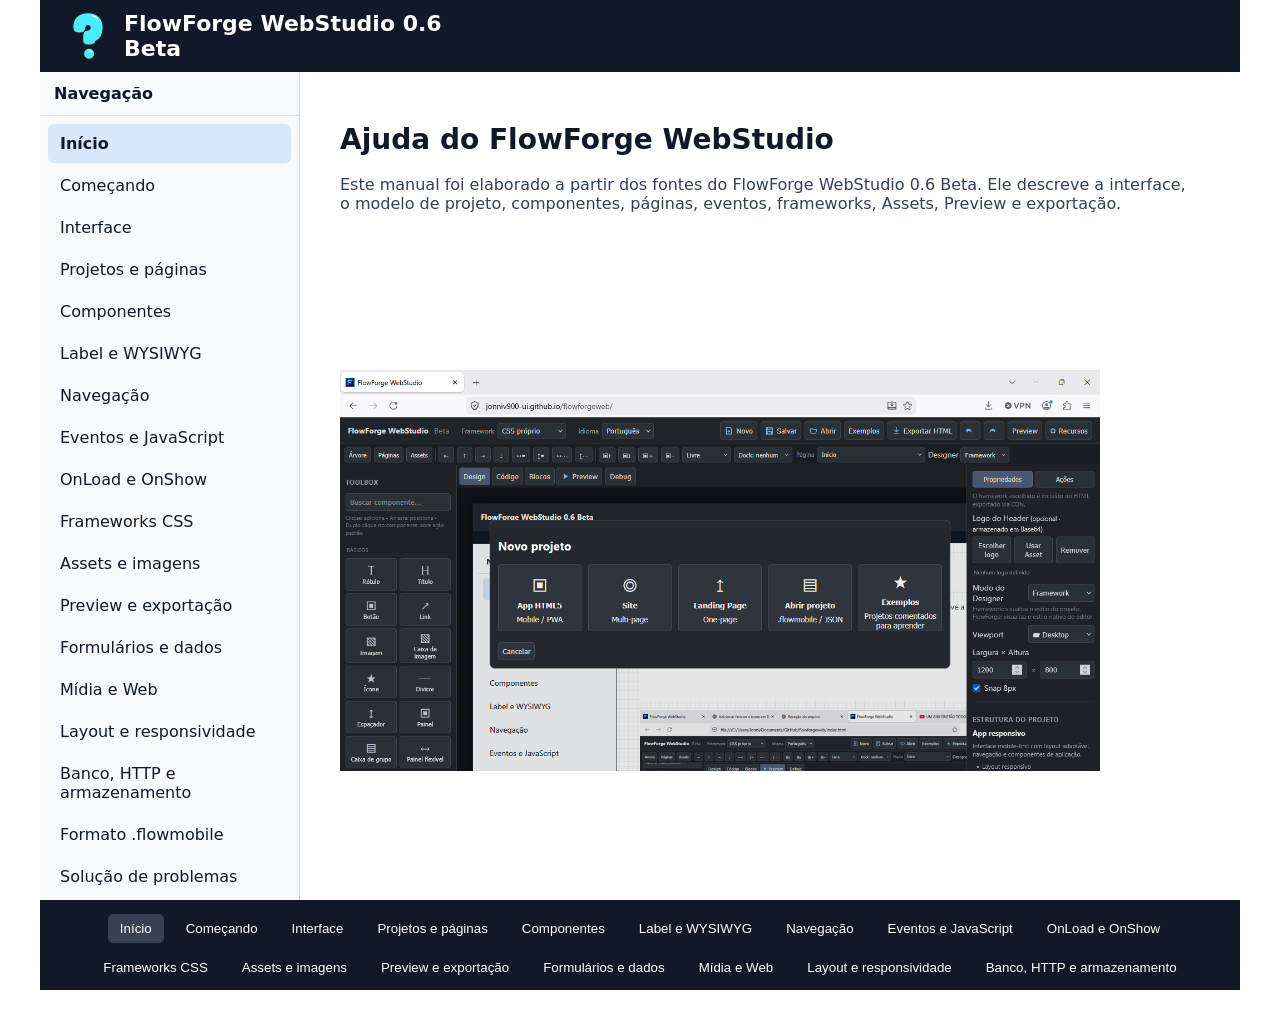
==== ajuda.html @ 66d1cb2a "Create ajuda.html" ====
<!doctype html>
<html lang="pt-BR">
<head>
  <meta charset="utf-8">
  <meta name="viewport" content="width=device-width, initial-scale=1">
  <title>Ajuda do FlowForge WebStudio 0.6 Beta</title>
  <meta name="application-name" content="Ajuda do FlowForge WebStudio 0.6 Beta">
  <meta name="apple-mobile-web-app-title" content="Ajuda do FlowForge WebStudio 0.6 Beta">
  <meta name="apple-mobile-web-app-capable" content="yes">
  <meta name="mobile-web-app-capable" content="yes">
  <meta name="apple-mobile-web-app-status-bar-style" content="default">
  <meta name="theme-color" content="#20242a">
  <link rel="icon" type="image/svg+xml" href="[data-uri]">
  <link rel="apple-touch-icon" href="📘">
  <link rel="icon" sizes="192x192" href="📘">
  
  <style>
    .ff-page.hidden{display:none!important}.ff-kind-listbox select{padding:6px}.ff-page-nav{width:100%;height:100%;padding:8px;border:1px solid #cfd5db;border-radius:6px;background:#fff}.ff-kind-combobox select{width:100%;height:100%}
    * { box-sizing: border-box; }
    html, body { margin: 0; min-height: 100%; font-family: system-ui, -apple-system, "Segoe UI", sans-serif; }
    .ff-page { position: relative; min-height: 100vh; width: 100%; max-width: 1200px; margin: 0 auto; overflow: visible; background: #fff; }
    .ff-page-surface { position: relative; top: 0; left: 0; min-height: 100vh; width: 100%; overflow: visible; }
    .ff-real-header{height:100%;display:flex;align-items:center;padding:0 24px;background:#111827;color:#fff;font-size:22px;font-weight:700}.ff-header-brand{display:flex;align-items:center;gap:12px;min-width:0}.ff-header-logo{display:block;max-height:48px;max-width:180px;width:auto;height:auto;object-fit:contain}.ff-real-header .ff-header-logo{flex:0 0 auto} .ff-real-navbar{display:flex !important;align-items:stretch !important;justify-content:center !important;gap:4px !important;width:100% !important;height:100% !important;background:#1f2937 !important;color:#fff !important;padding:6px 16px !important;overflow:auto !important}.ff-real-navbar button{display:inline-flex !important;align-items:center !important;justify-content:center !important;box-sizing:border-box !important;border:0 !important;background:transparent !important;color:#fff !important;padding:8px 16px !important;border-radius:6px !important;cursor:pointer !important;white-space:nowrap !important;font:inherit !important}.ff-real-navbar button:hover,.ff-real-navbar button.active{background:#374151 !important;color:#fff !important}.ff-real-tabs{width:100% !important;height:100% !important;background:transparent !important;color:inherit !important}.ff-tab-buttons{display:flex !important;align-items:stretch !important;gap:0 !important;width:100% !important;height:100% !important;border-bottom:1px solid #ddd !important;background:transparent !important}.ff-tab-buttons button{display:inline-flex !important;align-items:center !important;justify-content:center !important;box-sizing:border-box !important;border:0 !important;border-bottom:2px solid transparent !important;background:transparent !important;color:inherit !important;padding:8px 16px !important;cursor:pointer !important;font:inherit !important;white-space:nowrap !important}.ff-tab-buttons button.active{border-bottom-color:currentColor !important;font-weight:700 !important} .ff-real-footer{display:flex;align-items:center;justify-content:center;gap:10px;flex-wrap:wrap;width:100%;height:100%;background:#111827;color:#fff;padding:14px 20px} .ff-real-footer button{border:0;background:transparent;color:#fff;padding:7px 12px;border-radius:5px;cursor:pointer}.ff-real-footer button:hover,.ff-real-footer button.active{background:#374151}
    .ff-app-titlebar { width:100%; height: 52px; padding: 0 16px; display: flex; align-items: center; justify-content: space-between; background: #212529; color: #fff; font-weight: 600; position: relative; z-index: 10000; }
    .ff-component { position: absolute; min-width: 24px; min-height: 20px; } .ff-child-host{position:absolute;inset:0;overflow:visible;pointer-events:none}.ff-child-host>.ff-component{pointer-events:auto}
    .ff-component button, .ff-component input, .ff-component textarea, .ff-component select { max-width: 100%; }
    .ff-kind-button > button, .ff-kind-input > input, .ff-kind-textarea > textarea, .ff-kind-select > select, .ff-kind-date > input, .ff-kind-time > input, .ff-kind-range > input { width:100%; height:100%; }
    .ff-kind-checkbox > label, .ff-kind-radio > label { display: flex; align-items: center; gap: 8px; width: 100%; height: 100%; margin: 0; white-space: nowrap; }
    .ff-kind-checkbox input[type="checkbox"], .ff-kind-radio input[type="radio"] { width: 16px; height: 16px; min-width: 16px; margin: 0; flex: 0 0 16px; }
    .ff-kind-switch > .sw { display: flex; align-items: center; gap: 8px; width: 100%; height: 100%; margin: 0; white-space: nowrap; }
    .ff-kind-card, .ff-kind-container, .ff-kind-section, .ff-kind-form, .ff-kind-row, .ff-kind-columns { border: 1px solid #ddd; border-radius: 10px; padding: 12px; }
    .ph { width: 100%; height: 100%; display: grid; place-items: center; background: #eee; }
    .ff-nav { display: flex; justify-content: space-around; align-items: center; height: 100%; }
    .ff-progress { height: 12px; background: #ddd; border-radius: 8px; overflow: hidden; }
    .ff-progress i { display: block; width: 65%; height: 100%; background: #777; }
    .ff-component table { border-collapse: collapse; width: 100%; }
    .ff-component td, .ff-component th { border: 1px solid #bbb; padding: 4px; }
    .ff-badge { padding: 3px 8px; border-radius: 10px; background: #555; color: #fff; }
    .ff-fab { border-radius: 50%; width: 100%; height: 100%; }
    .ff-modal { border: 1px solid #bbb; border-radius: 8px; padding: 10px; background: #fff; }
    .ff-title-bootstrap { background:#212529; color:#fff; padding:0 16px; box-shadow:0 2px 5px #0002; }
    .ff-title-bulma { background:#00d1b2; color:#fff; padding:0 1rem; }
    .ff-title-pico { background:#0172ad; color:#fff; padding:0 1rem; border-bottom:1px solid #015f91; }
    .ff-title-none { background:#20242a; color:#fff; padding:0 16px; }
    .ff-titlebrand { display:flex; align-items:center; gap:8px; } .ff-titlemenu{font-size:8px;letter-spacing:3px;opacity:.7}
    .ff-battery{height:100%;display:flex;align-items:center;gap:10px}.ff-battery>span{width:68%;height:24px;border:2px solid currentColor;border-radius:5px;padding:3px;position:relative}.ff-battery>span:after{content:'';position:absolute;right:-6px;top:6px;width:4px;height:8px;background:currentColor;border-radius:0 2px 2px 0}.ff-battery i{display:block;height:100%;background:#22c55e;border-radius:2px}.ff-thermo{height:100%;display:flex;flex-direction:column;align-items:center;justify-content:center;gap:6px}.ff-thermo>span{width:18px;height:105px;border:3px solid currentColor;border-radius:12px;position:relative;padding:3px;display:flex;align-items:flex-end}.ff-thermo>span:after{content:'';position:absolute;width:30px;height:30px;border-radius:50%;background:#ef4444;bottom:-18px;left:-9px}.ff-thermo i{width:100%;height:62%;background:#ef4444;border-radius:8px}.ff-led{height:100%;display:flex;align-items:center;gap:8px}.ff-led i{width:14px;height:14px;border-radius:50%;background:#22c55e;box-shadow:0 0 10px #22c55e}.ff-sevenseg{height:100%;display:grid;place-items:center;background:#171717;color:#ff3b30;font:700 34px monospace;letter-spacing:5px;border-radius:8px}.ff-dotmatrix{height:100%;display:grid;place-items:center;background:#111;color:#39ff88;font:700 24px monospace;letter-spacing:6px;border-radius:6px;text-shadow:0 0 8px currentColor}.ff-spark{height:100%;padding:8px;display:flex;flex-direction:column}.ff-spark svg{width:100%;height:100%}.ff-spark polyline{fill:none;stroke:currentColor;stroke-width:2}.ff-valuecard,.ff-statuscard,.ff-glasspanel{height:100%;padding:14px;border-radius:14px}.ff-valuecard{display:flex;flex-direction:column;box-shadow:0 4px 18px #0002}.ff-valuecard strong{font-size:28px}.ff-valuecard span{color:#16a34a}.ff-statuscard{display:flex;align-items:center;gap:12px;box-shadow:0 4px 18px #0002}.ff-statuscard>i{width:14px;height:14px;border-radius:50%;background:#22c55e}.ff-statuscard small,.ff-glasspanel small{display:block;opacity:.65}.ff-glasspanel{background:linear-gradient(135deg,#ffffff80,#ffffff25);backdrop-filter:blur(10px);border:1px solid #ffffff70;box-shadow:0 8px 30px #0002}.ff-gradientbutton,.ff-iconbutton{width:100%;height:100%;border:0;color:#fff;background:linear-gradient(135deg,#6366f1,#8b5cf6);border-radius:10px}.ff-iconbutton{border-radius:50%;font-size:20px}.ff-mobilelist{height:100%;overflow:hidden;border:1px solid #ddd;border-radius:12px}.ff-mobilelist>div{padding:10px 12px;border-bottom:1px solid #eee;position:relative}.ff-mobilelist small{display:block;opacity:.6}.ff-mobilelist span{position:absolute;right:12px;top:18px;font-size:22px}

    .ff-real-navbar,.ff-real-toolbar{position:relative;display:flex;align-items:center;justify-content:space-between;gap:8px;padding:6px 10px;height:100%;box-sizing:border-box}.ff-real-navbar button,.ff-real-toolbar button,.ff-real-bottomnav button,.ff-real-pagination button,.ff-real-list button,.ff-real-stepper button,.ff-real-carousel>button,.ff-real-rating button,.ff-real-led,.ff-real-iconbutton,.ff-real-gradient{cursor:pointer}.ff-real-menu{position:absolute;right:4px;top:100%;z-index:20;display:grid;background:#fff;border:1px solid #ddd;box-shadow:0 8px 24px #0002}.ff-real-menu button{padding:8px 14px;border:0;background:#fff;text-align:left}.ff-real-bottomnav{display:flex;justify-content:space-around;align-items:center;height:100%;padding:4px}.ff-real-bottomnav button{border:0;background:transparent;display:grid;gap:2px;place-items:center}.ff-real-bottomnav small{font-size:10px}.ff-tab-buttons{display:flex;border-bottom:1px solid #ddd}.ff-tab-buttons button{border:0;background:transparent;padding:8px 12px}.ff-tab-buttons button.active{border-bottom:2px solid currentColor;font-weight:700}.ff-tab-panel{padding:10px}.ff-real-drawer{height:100%;overflow:auto}.ff-real-drawer>button{width:100%;padding:10px;border:0;text-align:left}.ff-drawer-body{display:grid;gap:4px;padding:8px}.ff-drawer-body button{padding:8px;text-align:left}.ff-real-drawer-collapsible:not(.open) .ff-drawer-body{display:none}.ff-real-sidebar{height:100%;width:100%;box-sizing:border-box;display:flex;flex-direction:column;overflow:auto;background:var(--ff-nav-bg,#f8fafc);color:var(--ff-nav-color,#111827);border-right:1px solid rgba(100,116,139,.25)}.ff-sidebar-title{flex:0 0 auto;padding:12px 14px;font-weight:700;border-bottom:1px solid rgba(100,116,139,.2)}.ff-sidebar-nav{display:grid;gap:3px;padding:8px}.ff-sidebar-nav button{display:block;width:100%;box-sizing:border-box;padding:10px 12px;border:0;border-radius:6px;background:transparent;color:inherit;text-align:left;cursor:pointer;font:inherit}.ff-sidebar-nav button:hover{background:rgba(100,116,139,.12)}.ff-sidebar-nav button.active{background:rgba(59,130,246,.16);font-weight:700}.ff-real-bottomsheet{height:100%;overflow:auto}.ff-real-bottomsheet>button{width:100%;padding:10px;border:0}.ff-sheet-body{padding:10px}.ff-real-pagination{display:flex;gap:4px;justify-content:center;align-items:center}.ff-real-pagination button{border:1px solid #ddd;background:#fff;padding:6px 10px}.ff-real-pagination button.active{font-weight:700;background:#eee}.ff-real-list{display:grid;gap:1px}.ff-real-list button{position:relative;text-align:left;border:0;border-bottom:1px solid #eee;background:#fff;padding:10px 28px 10px 10px}.ff-real-list button small{display:block;opacity:.6}.ff-real-list button span{position:absolute;right:10px;top:12px}.ff-real-list button.selected{background:#eef6ff}.ff-real-table-wrap{overflow:auto}.ff-real-table{border-collapse:collapse;width:100%}.ff-real-table th,.ff-real-table td{border:1px solid #bbb;padding:6px;text-align:left}.ff-real-calendar{display:grid;gap:8px;padding:10px}.ff-real-calendar input{width:100%;box-sizing:border-box}.ff-real-tree details{margin-left:10px;padding:4px}.ff-real-card{height:100%;box-sizing:border-box;padding:14px;display:grid;gap:8px;border:1px solid #ddd;border-radius:12px}.ff-real-card strong{font-size:28px}.ff-real-rating{display:flex;gap:3px;align-items:center;justify-content:center;height:100%}.ff-real-rating button{border:0;background:transparent;font-size:28px;opacity:.35}.ff-real-rating button.selected{opacity:1}.ff-real-timeline{margin:0;padding:12px 28px}.ff-real-timeline li{margin:8px 0}.ff-real-stepper{display:flex;align-items:center;justify-content:center;gap:12px;height:100%}.ff-real-dialog{border:0;border-radius:12px;padding:20px;box-shadow:0 12px 50px #0004}.ff-real-dialog::backdrop{background:#0006}.ff-real-toast{display:flex;justify-content:space-between;gap:12px;padding:10px 14px;background:#222;color:#fff;border-radius:8px}.ff-real-upload{display:grid;place-items:center;height:100%;cursor:pointer;border:1px dashed #999}.ff-real-upload input{display:none}.ff-real-led{display:flex;align-items:center;gap:8px;border:0;background:transparent}.ff-real-led i{width:14px;height:14px;border-radius:50%;background:#aaa}.ff-real-led.on i{background:#22c55e;box-shadow:0 0 10px #22c55e}.ff-real-sevenseg,.ff-real-dotmatrix{display:grid;place-items:center;height:100%;font-family:monospace;font-size:28px}.ff-real-glass{height:100%;box-sizing:border-box;padding:14px;border-radius:14px;background:#ffffff55;backdrop-filter:blur(10px);border:1px solid #ffffff88}.ff-real-gradient{width:100%;height:100%;border:0;border-radius:10px;color:#fff;background:linear-gradient(135deg,#6366f1,#8b5cf6)}.ff-real-iconbutton{width:100%;height:100%;border:0;border-radius:50%;font-size:20px}.ff-real-tooltip{padding:8px;border:1px solid #ccc;background:#fff;border-radius:6px}.ff-real-carousel{display:flex;align-items:center;gap:8px;height:100%}.ff-carousel-slides{flex:1;text-align:center;padding:20px}.ff-real-led:disabled,.ff-real-gradient:disabled,.ff-real-iconbutton:disabled{opacity:.5}
  </style>
</head>
<body>
  <section id="page-0" data-page-id="p-início" class="ff-page">
    <div class="ff-page-surface">
      <div id="siteHeader" class="ff-component ff-kind-header" data-flow-id="siteHeader-id"
        style="left:0px; top:0px; width:100%; height:72px; background:#111827; color:#fff;">
        <header class="ff-real-header ff-fw-none-header"><div class="ff-header-brand"><img class="ff-header-logo" src="[data-uri]" alt="Logo" loading="eager"><strong>FlowForge WebStudio 0.6 Beta</strong></div></header>
      </div>
      <div id="siteNavigation" class="ff-component ff-kind-sidebar" data-flow-id="siteNavigation-id"
        style="left:0px; top:72px; width:260px; height:calc(100% - 72px); background:#1f2937; color:#fff;">
        <aside class="ff-real-sidebar" aria-label="Navegação de páginas"><div class="ff-sidebar-title">Navegação</div><nav class="ff-sidebar-nav"><button type="button" data-page-id="p-início" class="active" onclick="FlowForgeUI.goPage(this,'p-início')">Início</button><button type="button" data-page-id="p-começando" class="" onclick="FlowForgeUI.goPage(this,'p-começando')">Começando</button><button type="button" data-page-id="p-interface" class="" onclick="FlowForgeUI.goPage(this,'p-interface')">Interface</button><button type="button" data-page-id="p-projetos-e-páginas" class="" onclick="FlowForgeUI.goPage(this,'p-projetos-e-páginas')">Projetos e páginas</button><button type="button" data-page-id="p-componentes" class="" onclick="FlowForgeUI.goPage(this,'p-componentes')">Componentes</button><button type="button" data-page-id="p-label-e-wysiwyg" class="" onclick="FlowForgeUI.goPage(this,'p-label-e-wysiwyg')">Label e WYSIWYG</button><button type="button" data-page-id="p-navegação" class="" onclick="FlowForgeUI.goPage(this,'p-navegação')">Navegação</button><button type="button" data-page-id="p-eventos-e-javascript" class="" onclick="FlowForgeUI.goPage(this,'p-eventos-e-javascript')">Eventos e JavaScript</button><button type="button" data-page-id="p-onload-e-onshow" class="" onclick="FlowForgeUI.goPage(this,'p-onload-e-onshow')">OnLoad e OnShow</button><button type="button" data-page-id="p-frameworks-css" class="" onclick="FlowForgeUI.goPage(this,'p-frameworks-css')">Frameworks CSS</button><button type="button" data-page-id="p-assets-e-imagens" class="" onclick="FlowForgeUI.goPage(this,'p-assets-e-imagens')">Assets e imagens</button><button type="button" data-page-id="p-preview-e-exportação" class="" onclick="FlowForgeUI.goPage(this,'p-preview-e-exportação')">Preview e exportação</button><button type="button" data-page-id="p-formulários-e-dados" class="" onclick="FlowForgeUI.goPage(this,'p-formulários-e-dados')">Formulários e dados</button><button type="button" data-page-id="p-mídia-e-web" class="" onclick="FlowForgeUI.goPage(this,'p-mídia-e-web')">Mídia e Web</button><button type="button" data-page-id="p-layout-e-responsividade" class="" onclick="FlowForgeUI.goPage(this,'p-layout-e-responsividade')">Layout e responsividade</button><button type="button" data-page-id="p-banco,-http-e-armazenamento" class="" onclick="FlowForgeUI.goPage(this,'p-banco,-http-e-armazenamento')">Banco, HTTP e armazenamento</button><button type="button" data-page-id="p-formato-.flowmobile" class="" onclick="FlowForgeUI.goPage(this,'p-formato-.flowmobile')">Formato .flowmobile</button><button type="button" data-page-id="p-solução-de-problemas" class="" onclick="FlowForgeUI.goPage(this,'p-solução-de-problemas')">Solução de problemas</button><button type="button" data-page-id="p-referência-rápida" class="" onclick="FlowForgeUI.goPage(this,'p-referência-rápida')">Referência rápida</button><button type="button" data-page-id="p-sobre" class="" onclick="FlowForgeUI.goPage(this,'p-sobre')">Sobre</button></nav></aside>
      </div>
      <div id="siteFooter" class="ff-component ff-kind-footer" data-flow-id="siteFooter-id"
        style="left:0px; top:900px; width:100%; height:90px; background:#111827; color:#fff;">
        <footer class="ff-real-footer ff-fw-none-footer" aria-label="Navegação de páginas"><button type="button" data-page-id="p-início" class="active" onclick="FlowForgeUI.goPage(this,'p-início')">Início</button><button type="button" data-page-id="p-começando" class="" onclick="FlowForgeUI.goPage(this,'p-começando')">Começando</button><button type="button" data-page-id="p-interface" class="" onclick="FlowForgeUI.goPage(this,'p-interface')">Interface</button><button type="button" data-page-id="p-projetos-e-páginas" class="" onclick="FlowForgeUI.goPage(this,'p-projetos-e-páginas')">Projetos e páginas</button><button type="button" data-page-id="p-componentes" class="" onclick="FlowForgeUI.goPage(this,'p-componentes')">Componentes</button><button type="button" data-page-id="p-label-e-wysiwyg" class="" onclick="FlowForgeUI.goPage(this,'p-label-e-wysiwyg')">Label e WYSIWYG</button><button type="button" data-page-id="p-navegação" class="" onclick="FlowForgeUI.goPage(this,'p-navegação')">Navegação</button><button type="button" data-page-id="p-eventos-e-javascript" class="" onclick="FlowForgeUI.goPage(this,'p-eventos-e-javascript')">Eventos e JavaScript</button><button type="button" data-page-id="p-onload-e-onshow" class="" onclick="FlowForgeUI.goPage(this,'p-onload-e-onshow')">OnLoad e OnShow</button><button type="button" data-page-id="p-frameworks-css" class="" onclick="FlowForgeUI.goPage(this,'p-frameworks-css')">Frameworks CSS</button><button type="button" data-page-id="p-assets-e-imagens" class="" onclick="FlowForgeUI.goPage(this,'p-assets-e-imagens')">Assets e imagens</button><button type="button" data-page-id="p-preview-e-exportação" class="" onclick="FlowForgeUI.goPage(this,'p-preview-e-exportação')">Preview e exportação</button><button type="button" data-page-id="p-formulários-e-dados" class="" onclick="FlowForgeUI.goPage(this,'p-formulários-e-dados')">Formulários e dados</button><button type="button" data-page-id="p-mídia-e-web" class="" onclick="FlowForgeUI.goPage(this,'p-mídia-e-web')">Mídia e Web</button><button type="button" data-page-id="p-layout-e-responsividade" class="" onclick="FlowForgeUI.goPage(this,'p-layout-e-responsividade')">Layout e responsividade</button><button type="button" data-page-id="p-banco,-http-e-armazenamento" class="" onclick="FlowForgeUI.goPage(this,'p-banco,-http-e-armazenamento')">Banco, HTTP e armazenamento</button><button type="button" data-page-id="p-formato-.flowmobile" class="" onclick="FlowForgeUI.goPage(this,'p-formato-.flowmobile')">Formato .flowmobile</button><button type="button" data-page-id="p-solução-de-problemas" class="" onclick="FlowForgeUI.goPage(this,'p-solução-de-problemas')">Solução de problemas</button><button type="button" data-page-id="p-referência-rápida" class="" onclick="FlowForgeUI.goPage(this,'p-referência-rápida')">Referência rápida</button><button type="button" data-page-id="p-sobre" class="" onclick="FlowForgeUI.goPage(this,'p-sobre')">Sobre</button></footer>
      </div>
      <div id="pageTitle" class="ff-component ff-kind-heading" data-flow-id="pageTitle-id"
        style="left:300px; top:100px; width:calc(100% - 340px); height:56px; background:#ffffff; color:#111827;">
        <h2 style="font-size:28px;">Ajuda do FlowForge WebStudio</h2>
      </div>
      <div id="pageBody" class="ff-component ff-kind-label" data-flow-id="pageBody-id"
        style="left:300px; top:175px; width:calc(100% - 340px); height:180px; background:#ffffff; color:#334155;">
        <span style="white-space:pre-wrap;">Este manual foi elaborado a partir dos fontes do FlowForge WebStudio 0.6 Beta. Ele descreve a interface, o modelo de projeto, componentes, páginas, eventos, frameworks, Assets, Preview e exportação.</span>
      </div>
      <div class="ff-component ff-kind-image" data-flow-id="screen_01_designer-id"
        style="left:300px; top:370px; width:760px; height:auto; background:#ffffff; color:#111827;">
        <img id="screen_01_designer" src="[data-uri]" alt="Screenshot real do FlowForge WebStudio 0.6" style="display:block;width:100%;height:100%;object-fit:contain;border-radius:0px">
      </div>
    </div>
  </section>
  <section id="page-1" data-page-id="p-começando" class="ff-page" hidden>
    <div class="ff-page-surface">
      <div id="siteHeader_2" class="ff-component ff-kind-header" data-flow-id="siteHeader-id"
        style="left:0px; top:0px; width:100%; height:72px; background:#111827; color:#fff;">
        <header class="ff-real-header ff-fw-none-header"><div class="ff-header-brand"><img class="ff-header-logo" src="[data-uri]" alt="Logo" loading="eager"><strong>FlowForge WebStudio 0.6 Beta</strong></div></header>
      </div>
      <div id="siteNavigation_2" class="ff-component ff-kind-sidebar" data-flow-id="siteNavigation-id"
        style="left:0px; top:72px; width:260px; height:calc(100% - 72px); background:#1f2937; color:#fff;">
        <aside class="ff-real-sidebar" aria-label="Navegação de páginas"><div class="ff-sidebar-title">Navegação</div><nav class="ff-sidebar-nav"><button type="button" data-page-id="p-início" class="active" onclick="FlowForgeUI.goPage(this,'p-início')">Início</button><button type="button" data-page-id="p-começando" class="" onclick="FlowForgeUI.goPage(this,'p-começando')">Começando</button><button type="button" data-page-id="p-interface" class="" onclick="FlowForgeUI.goPage(this,'p-interface')">Interface</button><button type="button" data-page-id="p-projetos-e-páginas" class="" onclick="FlowForgeUI.goPage(this,'p-projetos-e-páginas')">Projetos e páginas</button><button type="button" data-page-id="p-componentes" class="" onclick="FlowForgeUI.goPage(this,'p-componentes')">Componentes</button><button type="button" data-page-id="p-label-e-wysiwyg" class="" onclick="FlowForgeUI.goPage(this,'p-label-e-wysiwyg')">Label e WYSIWYG</button><button type="button" data-page-id="p-navegação" class="" onclick="FlowForgeUI.goPage(this,'p-navegação')">Navegação</button><button type="button" data-page-id="p-eventos-e-javascript" class="" onclick="FlowForgeUI.goPage(this,'p-eventos-e-javascript')">Eventos e JavaScript</button><button type="button" data-page-id="p-onload-e-onshow" class="" onclick="FlowForgeUI.goPage(this,'p-onload-e-onshow')">OnLoad e OnShow</button><button type="button" data-page-id="p-frameworks-css" class="" onclick="FlowForgeUI.goPage(this,'p-frameworks-css')">Frameworks CSS</button><button type="button" data-page-id="p-assets-e-imagens" class="" onclick="FlowForgeUI.goPage(this,'p-assets-e-imagens')">Assets e imagens</button><button type="button" data-page-id="p-preview-e-exportação" class="" onclick="FlowForgeUI.goPage(this,'p-preview-e-exportação')">Preview e exportação</button><button type="button" data-page-id="p-formulários-e-dados" class="" onclick="FlowForgeUI.goPage(this,'p-formulários-e-dados')">Formulários e dados</button><button type="button" data-page-id="p-mídia-e-web" class="" onclick="FlowForgeUI.goPage(this,'p-mídia-e-web')">Mídia e Web</button><button type="button" data-page-id="p-layout-e-responsividade" class="" onclick="FlowForgeUI.goPage(this,'p-layout-e-responsividade')">Layout e responsividade</button><button type="button" data-page-id="p-banco,-http-e-armazenamento" class="" onclick="FlowForgeUI.goPage(this,'p-banco,-http-e-armazenamento')">Banco, HTTP e armazenamento</button><button type="button" data-page-id="p-formato-.flowmobile" class="" onclick="FlowForgeUI.goPage(this,'p-formato-.flowmobile')">Formato .flowmobile</button><button type="button" data-page-id="p-solução-de-problemas" class="" onclick="FlowForgeUI.goPage(this,'p-solução-de-problemas')">Solução de problemas</button><button type="button" data-page-id="p-referência-rápida" class="" onclick="FlowForgeUI.goPage(this,'p-referência-rápida')">Referência rápida</button><button type="button" data-page-id="p-sobre" class="" onclick="FlowForgeUI.goPage(this,'p-sobre')">Sobre</button></nav></aside>
      </div>
      <div id="siteFooter_2" class="ff-component ff-kind-footer" data-flow-id="siteFooter-id"
        style="left:0px; top:900px; width:100%; height:90px; background:#111827; color:#fff;">
        <footer class="ff-real-footer ff-fw-none-footer" aria-label="Navegação de páginas"><button type="button" data-page-id="p-início" class="active" onclick="FlowForgeUI.goPage(this,'p-início')">Início</button><button type="button" data-page-id="p-começando" class="" onclick="FlowForgeUI.goPage(this,'p-começando')">Começando</button><button type="button" data-page-id="p-interface" class="" onclick="FlowForgeUI.goPage(this,'p-interface')">Interface</button><button type="button" data-page-id="p-projetos-e-páginas" class="" onclick="FlowForgeUI.goPage(this,'p-projetos-e-páginas')">Projetos e páginas</button><button type="button" data-page-id="p-componentes" class="" onclick="FlowForgeUI.goPage(this,'p-componentes')">Componentes</button><button type="button" data-page-id="p-label-e-wysiwyg" class="" onclick="FlowForgeUI.goPage(this,'p-label-e-wysiwyg')">Label e WYSIWYG</button><button type="button" data-page-id="p-navegação" class="" onclick="FlowForgeUI.goPage(this,'p-navegação')">Navegação</button><button type="button" data-page-id="p-eventos-e-javascript" class="" onclick="FlowForgeUI.goPage(this,'p-eventos-e-javascript')">Eventos e JavaScript</button><button type="button" data-page-id="p-onload-e-onshow" class="" onclick="FlowForgeUI.goPage(this,'p-onload-e-onshow')">OnLoad e OnShow</button><button type="button" data-page-id="p-frameworks-css" class="" onclick="FlowForgeUI.goPage(this,'p-frameworks-css')">Frameworks CSS</button><button type="button" data-page-id="p-assets-e-imagens" class="" onclick="FlowForgeUI.goPage(this,'p-assets-e-imagens')">Assets e imagens</button><button type="button" data-page-id="p-preview-e-exportação" class="" onclick="FlowForgeUI.goPage(this,'p-preview-e-exportação')">Preview e exportação</button><button type="button" data-page-id="p-formulários-e-dados" class="" onclick="FlowForgeUI.goPage(this,'p-formulários-e-dados')">Formulários e dados</button><button type="button" data-page-id="p-mídia-e-web" class="" onclick="FlowForgeUI.goPage(this,'p-mídia-e-web')">Mídia e Web</button><button type="button" data-page-id="p-layout-e-responsividade" class="" onclick="FlowForgeUI.goPage(this,'p-layout-e-responsividade')">Layout e responsividade</button><button type="button" data-page-id="p-banco,-http-e-armazenamento" class="" onclick="FlowForgeUI.goPage(this,'p-banco,-http-e-armazenamento')">Banco, HTTP e armazenamento</button><button type="button" data-page-id="p-formato-.flowmobile" class="" onclick="FlowForgeUI.goPage(this,'p-formato-.flowmobile')">Formato .flowmobile</button><button type="button" data-page-id="p-solução-de-problemas" class="" onclick="FlowForgeUI.goPage(this,'p-solução-de-problemas')">Solução de problemas</button><button type="button" data-page-id="p-referência-rápida" class="" onclick="FlowForgeUI.goPage(this,'p-referência-rápida')">Referência rápida</button><button type="button" data-page-id="p-sobre" class="" onclick="FlowForgeUI.goPage(this,'p-sobre')">Sobre</button></footer>
      </div>
      <div id="pageTitle_2" class="ff-component ff-kind-heading" data-flow-id="pageTitle-id"
        style="left:300px; top:100px; width:calc(100% - 340px); height:56px; background:#ffffff; color:#111827;">
        <h2 style="font-size:28px;">Primeiro projeto</h2>
      </div>
      <div id="pageBody_2" class="ff-component ff-kind-label" data-flow-id="pageBody-id"
        style="left:300px; top:175px; width:calc(100% - 340px); height:180px; background:#ffffff; color:#334155;">
        <span style="white-space:pre-wrap;">Use Novo para escolher App, Site ou Landing Page. O Wizard permite definir a estrutura inicial, navegação, framework e páginas. Depois, arraste componentes da Toolbox para o canvas e configure suas propriedades.</span>
      </div>
      <div class="ff-component ff-kind-image" data-flow-id="screen_03_wizard-id"
        style="left:300px; top:370px; width:760px; height:auto; background:#ffffff; color:#111827;">
        <img id="screen_03_wizard" src="[data-uri]" alt="Screenshot real do FlowForge WebStudio 0.6" style="display:block;width:100%;height:100%;object-fit:contain;border-radius:0px">
      </div>
    </div>
  </section>
  <section id="page-2" data-page-id="p-interface" class="ff-page" hidden>
    <div class="ff-page-surface">
      <div id="siteHeader_3" class="ff-component ff-kind-header" data-flow-id="siteHeader-id"
        style="left:0px; top:0px; width:100%; height:72px; background:#111827; color:#fff;">
        <header class="ff-real-header ff-fw-none-header"><div class="ff-header-brand"><img class="ff-header-logo" src="[data-uri]" alt="Logo" loading="eager"><strong>FlowForge WebStudio 0.6 Beta</strong></div></header>
      </div>
      <div id="siteNavigation_3" class="ff-component ff-kind-sidebar" data-flow-id="siteNavigation-id"
        style="left:0px; top:72px; width:260px; height:calc(100% - 72px); background:#1f2937; color:#fff;">
        <aside class="ff-real-sidebar" aria-label="Navegação de páginas"><div class="ff-sidebar-title">Navegação</div><nav class="ff-sidebar-nav"><button type="button" data-page-id="p-início" class="active" onclick="FlowForgeUI.goPage(this,'p-início')">Início</button><button type="button" data-page-id="p-começando" class="" onclick="FlowForgeUI.goPage(this,'p-começando')">Começando</button><button type="button" data-page-id="p-interface" class="" onclick="FlowForgeUI.goPage(this,'p-interface')">Interface</button><button type="button" data-page-id="p-projetos-e-páginas" class="" onclick="FlowForgeUI.goPage(this,'p-projetos-e-páginas')">Projetos e páginas</button><button type="button" data-page-id="p-componentes" class="" onclick="FlowForgeUI.goPage(this,'p-componentes')">Componentes</button><button type="button" data-page-id="p-label-e-wysiwyg" class="" onclick="FlowForgeUI.goPage(this,'p-label-e-wysiwyg')">Label e WYSIWYG</button><button type="button" data-page-id="p-navegação" class="" onclick="FlowForgeUI.goPage(this,'p-navegação')">Navegação</button><button type="button" data-page-id="p-eventos-e-javascript" class="" onclick="FlowForgeUI.goPage(this,'p-eventos-e-javascript')">Eventos e JavaScript</button><button type="button" data-page-id="p-onload-e-onshow" class="" onclick="FlowForgeUI.goPage(this,'p-onload-e-onshow')">OnLoad e OnShow</button><button type="button" data-page-id="p-frameworks-css" class="" onclick="FlowForgeUI.goPage(this,'p-frameworks-css')">Frameworks CSS</button><button type="button" data-page-id="p-assets-e-imagens" class="" onclick="FlowForgeUI.goPage(this,'p-assets-e-imagens')">Assets e imagens</button><button type="button" data-page-id="p-preview-e-exportação" class="" onclick="FlowForgeUI.goPage(this,'p-preview-e-exportação')">Preview e exportação</button><button type="button" data-page-id="p-formulários-e-dados" class="" onclick="FlowForgeUI.goPage(this,'p-formulários-e-dados')">Formulários e dados</button><button type="button" data-page-id="p-mídia-e-web" class="" onclick="FlowForgeUI.goPage(this,'p-mídia-e-web')">Mídia e Web</button><button type="button" data-page-id="p-layout-e-responsividade" class="" onclick="FlowForgeUI.goPage(this,'p-layout-e-responsividade')">Layout e responsividade</button><button type="button" data-page-id="p-banco,-http-e-armazenamento" class="" onclick="FlowForgeUI.goPage(this,'p-banco,-http-e-armazenamento')">Banco, HTTP e armazenamento</button><button type="button" data-page-id="p-formato-.flowmobile" class="" onclick="FlowForgeUI.goPage(this,'p-formato-.flowmobile')">Formato .flowmobile</button><button type="button" data-page-id="p-solução-de-problemas" class="" onclick="FlowForgeUI.goPage(this,'p-solução-de-problemas')">Solução de problemas</button><button type="button" data-page-id="p-referência-rápida" class="" onclick="FlowForgeUI.goPage(this,'p-referência-rápida')">Referência rápida</button><button type="button" data-page-id="p-sobre" class="" onclick="FlowForgeUI.goPage(this,'p-sobre')">Sobre</button></nav></aside>
      </div>
      <div id="siteFooter_3" class="ff-component ff-kind-footer" data-flow-id="siteFooter-id"
        style="left:0px; top:900px; width:100%; height:90px; background:#111827; color:#fff;">
        <footer class="ff-real-footer ff-fw-none-footer" aria-label="Navegação de páginas"><button type="button" data-page-id="p-início" class="active" onclick="FlowForgeUI.goPage(this,'p-início')">Início</button><button type="button" data-page-id="p-começando" class="" onclick="FlowForgeUI.goPage(this,'p-começando')">Começando</button><button type="button" data-page-id="p-interface" class="" onclick="FlowForgeUI.goPage(this,'p-interface')">Interface</button><button type="button" data-page-id="p-projetos-e-páginas" class="" onclick="FlowForgeUI.goPage(this,'p-projetos-e-páginas')">Projetos e páginas</button><button type="button" data-page-id="p-componentes" class="" onclick="FlowForgeUI.goPage(this,'p-componentes')">Componentes</button><button type="button" data-page-id="p-label-e-wysiwyg" class="" onclick="FlowForgeUI.goPage(this,'p-label-e-wysiwyg')">Label e WYSIWYG</button><button type="button" data-page-id="p-navegação" class="" onclick="FlowForgeUI.goPage(this,'p-navegação')">Navegação</button><button type="button" data-page-id="p-eventos-e-javascript" class="" onclick="FlowForgeUI.goPage(this,'p-eventos-e-javascript')">Eventos e JavaScript</button><button type="button" data-page-id="p-onload-e-onshow" class="" onclick="FlowForgeUI.goPage(this,'p-onload-e-onshow')">OnLoad e OnShow</button><button type="button" data-page-id="p-frameworks-css" class="" onclick="FlowForgeUI.goPage(this,'p-frameworks-css')">Frameworks CSS</button><button type="button" data-page-id="p-assets-e-imagens" class="" onclick="FlowForgeUI.goPage(this,'p-assets-e-imagens')">Assets e imagens</button><button type="button" data-page-id="p-preview-e-exportação" class="" onclick="FlowForgeUI.goPage(this,'p-preview-e-exportação')">Preview e exportação</button><button type="button" data-page-id="p-formulários-e-dados" class="" onclick="FlowForgeUI.goPage(this,'p-formulários-e-dados')">Formulários e dados</button><button type="button" data-page-id="p-mídia-e-web" class="" onclick="FlowForgeUI.goPage(this,'p-mídia-e-web')">Mídia e Web</button><button type="button" data-page-id="p-layout-e-responsividade" class="" onclick="FlowForgeUI.goPage(this,'p-layout-e-responsividade')">Layout e responsividade</button><button type="button" data-page-id="p-banco,-http-e-armazenamento" class="" onclick="FlowForgeUI.goPage(this,'p-banco,-http-e-armazenamento')">Banco, HTTP e armazenamento</button><button type="button" data-page-id="p-formato-.flowmobile" class="" onclick="FlowForgeUI.goPage(this,'p-formato-.flowmobile')">Formato .flowmobile</button><button type="button" data-page-id="p-solução-de-problemas" class="" onclick="FlowForgeUI.goPage(this,'p-solução-de-problemas')">Solução de problemas</button><button type="button" data-page-id="p-referência-rápida" class="" onclick="FlowForgeUI.goPage(this,'p-referência-rápida')">Referência rápida</button><button type="button" data-page-id="p-sobre" class="" onclick="FlowForgeUI.goPage(this,'p-sobre')">Sobre</button></footer>
      </div>
      <div id="pageTitle_3" class="ff-component ff-kind-heading" data-flow-id="pageTitle-id"
        style="left:300px; top:100px; width:calc(100% - 340px); height:56px; background:#ffffff; color:#111827;">
        <h2 style="font-size:28px;">Conhecendo o Designer</h2>
      </div>
      <div id="pageBody_3" class="ff-component ff-kind-label" data-flow-id="pageBody-id"
        style="left:300px; top:175px; width:calc(100% - 340px); height:180px; background:#ffffff; color:#334155;">
        <span style="white-space:pre-wrap;">A interface reúne barra superior, Toolbox, área de edição, propriedades e ações. O seletor de idioma traduz os nomes da Toolbox sem alterar identificadores técnicos ou código.</span>
      </div>
      <div class="ff-component ff-kind-image" data-flow-id="screen_01_designer-id"
        style="left:300px; top:370px; width:760px; height:auto; background:#ffffff; color:#111827;">
        <img id="screen_01_designer_2" src="[data-uri]" alt="Screenshot real do FlowForge WebStudio 0.6" style="display:block;width:100%;height:100%;object-fit:contain;border-radius:0px">
      </div>
    </div>
  </section>
  <section id="page-3" data-page-id="p-projetos-e-páginas" class="ff-page" hidden>
    <div class="ff-page-surface">
      <div id="siteHeader_4" class="ff-component ff-kind-header" data-flow-id="siteHeader-id"
        style="left:0px; top:0px; width:100%; height:72px; background:#111827; color:#fff;">
        <header class="ff-real-header ff-fw-none-header"><div class="ff-header-brand"><img class="ff-header-logo" src="[data-uri]" alt="Logo" loading="eager"><strong>FlowForge WebStudio 0.6 Beta</strong></div></header>
      </div>
      <div id="siteNavigation_4" class="ff-component ff-kind-sidebar" data-flow-id="siteNavigation-id"
        style="left:0px; top:72px; width:260px; height:calc(100% - 72px); background:#1f2937; color:#fff;">
        <aside class="ff-real-sidebar" aria-label="Navegação de páginas"><div class="ff-sidebar-title">Navegação</div><nav class="ff-sidebar-nav"><button type="button" data-page-id="p-início" class="active" onclick="FlowForgeUI.goPage(this,'p-início')">Início</button><button type="button" data-page-id="p-começando" class="" onclick="FlowForgeUI.goPage(this,'p-começando')">Começando</button><button type="button" data-page-id="p-interface" class="" onclick="FlowForgeUI.goPage(this,'p-interface')">Interface</button><button type="button" data-page-id="p-projetos-e-páginas" class="" onclick="FlowForgeUI.goPage(this,'p-projetos-e-páginas')">Projetos e páginas</button><button type="button" data-page-id="p-componentes" class="" onclick="FlowForgeUI.goPage(this,'p-componentes')">Componentes</button><button type="button" data-page-id="p-label-e-wysiwyg" class="" onclick="FlowForgeUI.goPage(this,'p-label-e-wysiwyg')">Label e WYSIWYG</button><button type="button" data-page-id="p-navegação" class="" onclick="FlowForgeUI.goPage(this,'p-navegação')">Navegação</button><button type="button" data-page-id="p-eventos-e-javascript" class="" onclick="FlowForgeUI.goPage(this,'p-eventos-e-javascript')">Eventos e JavaScript</button><button type="button" data-page-id="p-onload-e-onshow" class="" onclick="FlowForgeUI.goPage(this,'p-onload-e-onshow')">OnLoad e OnShow</button><button type="button" data-page-id="p-frameworks-css" class="" onclick="FlowForgeUI.goPage(this,'p-frameworks-css')">Frameworks CSS</button><button type="button" data-page-id="p-assets-e-imagens" class="" onclick="FlowForgeUI.goPage(this,'p-assets-e-imagens')">Assets e imagens</button><button type="button" data-page-id="p-preview-e-exportação" class="" onclick="FlowForgeUI.goPage(this,'p-preview-e-exportação')">Preview e exportação</button><button type="button" data-page-id="p-formulários-e-dados" class="" onclick="FlowForgeUI.goPage(this,'p-formulários-e-dados')">Formulários e dados</button><button type="button" data-page-id="p-mídia-e-web" class="" onclick="FlowForgeUI.goPage(this,'p-mídia-e-web')">Mídia e Web</button><button type="button" data-page-id="p-layout-e-responsividade" class="" onclick="FlowForgeUI.goPage(this,'p-layout-e-responsividade')">Layout e responsividade</button><button type="button" data-page-id="p-banco,-http-e-armazenamento" class="" onclick="FlowForgeUI.goPage(this,'p-banco,-http-e-armazenamento')">Banco, HTTP e armazenamento</button><button type="button" data-page-id="p-formato-.flowmobile" class="" onclick="FlowForgeUI.goPage(this,'p-formato-.flowmobile')">Formato .flowmobile</button><button type="button" data-page-id="p-solução-de-problemas" class="" onclick="FlowForgeUI.goPage(this,'p-solução-de-problemas')">Solução de problemas</button><button type="button" data-page-id="p-referência-rápida" class="" onclick="FlowForgeUI.goPage(this,'p-referência-rápida')">Referência rápida</button><button type="button" data-page-id="p-sobre" class="" onclick="FlowForgeUI.goPage(this,'p-sobre')">Sobre</button></nav></aside>
      </div>
      <div id="siteFooter_4" class="ff-component ff-kind-footer" data-flow-id="siteFooter-id"
        style="left:0px; top:900px; width:100%; height:90px; background:#111827; color:#fff;">
        <footer class="ff-real-footer ff-fw-none-footer" aria-label="Navegação de páginas"><button type="button" data-page-id="p-início" class="active" onclick="FlowForgeUI.goPage(this,'p-início')">Início</button><button type="button" data-page-id="p-começando" class="" onclick="FlowForgeUI.goPage(this,'p-começando')">Começando</button><button type="button" data-page-id="p-interface" class="" onclick="FlowForgeUI.goPage(this,'p-interface')">Interface</button><button type="button" data-page-id="p-projetos-e-páginas" class="" onclick="FlowForgeUI.goPage(this,'p-projetos-e-páginas')">Projetos e páginas</button><button type="button" data-page-id="p-componentes" class="" onclick="FlowForgeUI.goPage(this,'p-componentes')">Componentes</button><button type="button" data-page-id="p-label-e-wysiwyg" class="" onclick="FlowForgeUI.goPage(this,'p-label-e-wysiwyg')">Label e WYSIWYG</button><button type="button" data-page-id="p-navegação" class="" onclick="FlowForgeUI.goPage(this,'p-navegação')">Navegação</button><button type="button" data-page-id="p-eventos-e-javascript" class="" onclick="FlowForgeUI.goPage(this,'p-eventos-e-javascript')">Eventos e JavaScript</button><button type="button" data-page-id="p-onload-e-onshow" class="" onclick="FlowForgeUI.goPage(this,'p-onload-e-onshow')">OnLoad e OnShow</button><button type="button" data-page-id="p-frameworks-css" class="" onclick="FlowForgeUI.goPage(this,'p-frameworks-css')">Frameworks CSS</button><button type="button" data-page-id="p-assets-e-imagens" class="" onclick="FlowForgeUI.goPage(this,'p-assets-e-imagens')">Assets e imagens</button><button type="button" data-page-id="p-preview-e-exportação" class="" onclick="FlowForgeUI.goPage(this,'p-preview-e-exportação')">Preview e exportação</button><button type="button" data-page-id="p-formulários-e-dados" class="" onclick="FlowForgeUI.goPage(this,'p-formulários-e-dados')">Formulários e dados</button><button type="button" data-page-id="p-mídia-e-web" class="" onclick="FlowForgeUI.goPage(this,'p-mídia-e-web')">Mídia e Web</button><button type="button" data-page-id="p-layout-e-responsividade" class="" onclick="FlowForgeUI.goPage(this,'p-layout-e-responsividade')">Layout e responsividade</button><button type="button" data-page-id="p-banco,-http-e-armazenamento" class="" onclick="FlowForgeUI.goPage(this,'p-banco,-http-e-armazenamento')">Banco, HTTP e armazenamento</button><button type="button" data-page-id="p-formato-.flowmobile" class="" onclick="FlowForgeUI.goPage(this,'p-formato-.flowmobile')">Formato .flowmobile</button><button type="button" data-page-id="p-solução-de-problemas" class="" onclick="FlowForgeUI.goPage(this,'p-solução-de-problemas')">Solução de problemas</button><button type="button" data-page-id="p-referência-rápida" class="" onclick="FlowForgeUI.goPage(this,'p-referência-rápida')">Referência rápida</button><button type="button" data-page-id="p-sobre" class="" onclick="FlowForgeUI.goPage(this,'p-sobre')">Sobre</button></footer>
      </div>
      <div id="pageTitle_4" class="ff-component ff-kind-heading" data-flow-id="pageTitle-id"
        style="left:300px; top:100px; width:calc(100% - 340px); height:56px; background:#ffffff; color:#111827;">
        <h2 style="font-size:28px;">Projetos, páginas e navegação</h2>
      </div>
      <div id="pageBody_4" class="ff-component ff-kind-label" data-flow-id="pageBody-id"
        style="left:300px; top:175px; width:calc(100% - 340px); height:180px; background:#ffffff; color:#334155;">
        <span style="white-space:pre-wrap;">O formato .flowmobile guarda metadados, páginas e componentes. Cada página possui nome, slug, itens e eventos de ciclo de vida. Páginas podem ser criadas, renomeadas, excluídas e alternadas pelo gerenciador.</span>
      </div>
      <div class="ff-component ff-kind-image" data-flow-id="screen_02_pages-id"
        style="left:300px; top:370px; width:760px; height:auto; background:#ffffff; color:#111827;">
        <img id="screen_02_pages" src="[data-uri]" alt="Screenshot real do FlowForge WebStudio 0.6" style="display:block;width:100%;height:100%;object-fit:contain;border-radius:0px">
      </div>
      <div class="ff-component ff-kind-image" data-flow-id="screen_pages_real"
        style="left:300px; top:780px; width:760px; height:auto; background:#ffffff; color:#111827;">
        <img id="screen_pages_real" src="[data-uri]" alt="Screenshot real do FlowForge WebStudio 0.6" style="display:block;width:100%;height:100%;object-fit:contain;border-radius:0px">
      </div>
    </div>
  </section>
  <section id="page-4" data-page-id="p-componentes" class="ff-page" hidden>
    <div class="ff-page-surface">
      <div id="siteHeader_5" class="ff-component ff-kind-header" data-flow-id="siteHeader-id"
        style="left:0px; top:0px; width:100%; height:72px; background:#111827; color:#fff;">
        <header class="ff-real-header ff-fw-none-header"><div class="ff-header-brand"><img class="ff-header-logo" src="[data-uri]" alt="Logo" loading="eager"><strong>FlowForge WebStudio 0.6 Beta</strong></div></header>
      </div>
      <div id="siteNavigation_5" class="ff-component ff-kind-sidebar" data-flow-id="siteNavigation-id"
        style="left:0px; top:72px; width:260px; height:calc(100% - 72px); background:#1f2937; color:#fff;">
        <aside class="ff-real-sidebar" aria-label="Navegação de páginas"><div class="ff-sidebar-title">Navegação</div><nav class="ff-sidebar-nav"><button type="button" data-page-id="p-início" class="active" onclick="FlowForgeUI.goPage(this,'p-início')">Início</button><button type="button" data-page-id="p-começando" class="" onclick="FlowForgeUI.goPage(this,'p-começando')">Começando</button><button type="button" data-page-id="p-interface" class="" onclick="FlowForgeUI.goPage(this,'p-interface')">Interface</button><button type="button" data-page-id="p-projetos-e-páginas" class="" onclick="FlowForgeUI.goPage(this,'p-projetos-e-páginas')">Projetos e páginas</button><button type="button" data-page-id="p-componentes" class="" onclick="FlowForgeUI.goPage(this,'p-componentes')">Componentes</button><button type="button" data-page-id="p-label-e-wysiwyg" class="" onclick="FlowForgeUI.goPage(this,'p-label-e-wysiwyg')">Label e WYSIWYG</button><button type="button" data-page-id="p-navegação" class="" onclick="FlowForgeUI.goPage(this,'p-navegação')">Navegação</button><button type="button" data-page-id="p-eventos-e-javascript" class="" onclick="FlowForgeUI.goPage(this,'p-eventos-e-javascript')">Eventos e JavaScript</button><button type="button" data-page-id="p-onload-e-onshow" class="" onclick="FlowForgeUI.goPage(this,'p-onload-e-onshow')">OnLoad e OnShow</button><button type="button" data-page-id="p-frameworks-css" class="" onclick="FlowForgeUI.goPage(this,'p-frameworks-css')">Frameworks CSS</button><button type="button" data-page-id="p-assets-e-imagens" class="" onclick="FlowForgeUI.goPage(this,'p-assets-e-imagens')">Assets e imagens</button><button type="button" data-page-id="p-preview-e-exportação" class="" onclick="FlowForgeUI.goPage(this,'p-preview-e-exportação')">Preview e exportação</button><button type="button" data-page-id="p-formulários-e-dados" class="" onclick="FlowForgeUI.goPage(this,'p-formulários-e-dados')">Formulários e dados</button><button type="button" data-page-id="p-mídia-e-web" class="" onclick="FlowForgeUI.goPage(this,'p-mídia-e-web')">Mídia e Web</button><button type="button" data-page-id="p-layout-e-responsividade" class="" onclick="FlowForgeUI.goPage(this,'p-layout-e-responsividade')">Layout e responsividade</button><button type="button" data-page-id="p-banco,-http-e-armazenamento" class="" onclick="FlowForgeUI.goPage(this,'p-banco,-http-e-armazenamento')">Banco, HTTP e armazenamento</button><button type="button" data-page-id="p-formato-.flowmobile" class="" onclick="FlowForgeUI.goPage(this,'p-formato-.flowmobile')">Formato .flowmobile</button><button type="button" data-page-id="p-solução-de-problemas" class="" onclick="FlowForgeUI.goPage(this,'p-solução-de-problemas')">Solução de problemas</button><button type="button" data-page-id="p-referência-rápida" class="" onclick="FlowForgeUI.goPage(this,'p-referência-rápida')">Referência rápida</button><button type="button" data-page-id="p-sobre" class="" onclick="FlowForgeUI.goPage(this,'p-sobre')">Sobre</button></nav></aside>
      </div>
      <div id="siteFooter_5" class="ff-component ff-kind-footer" data-flow-id="siteFooter-id"
        style="left:0px; top:900px; width:100%; height:90px; background:#111827; color:#fff;">
        <footer class="ff-real-footer ff-fw-none-footer" aria-label="Navegação de páginas"><button type="button" data-page-id="p-início" class="active" onclick="FlowForgeUI.goPage(this,'p-início')">Início</button><button type="button" data-page-id="p-começando" class="" onclick="FlowForgeUI.goPage(this,'p-começando')">Começando</button><button type="button" data-page-id="p-interface" class="" onclick="FlowForgeUI.goPage(this,'p-interface')">Interface</button><button type="button" data-page-id="p-projetos-e-páginas" class="" onclick="FlowForgeUI.goPage(this,'p-projetos-e-páginas')">Projetos e páginas</button><button type="button" data-page-id="p-componentes" class="" onclick="FlowForgeUI.goPage(this,'p-componentes')">Componentes</button><button type="button" data-page-id="p-label-e-wysiwyg" class="" onclick="FlowForgeUI.goPage(this,'p-label-e-wysiwyg')">Label e WYSIWYG</button><button type="button" data-page-id="p-navegação" class="" onclick="FlowForgeUI.goPage(this,'p-navegação')">Navegação</button><button type="button" data-page-id="p-eventos-e-javascript" class="" onclick="FlowForgeUI.goPage(this,'p-eventos-e-javascript')">Eventos e JavaScript</button><button type="button" data-page-id="p-onload-e-onshow" class="" onclick="FlowForgeUI.goPage(this,'p-onload-e-onshow')">OnLoad e OnShow</button><button type="button" data-page-id="p-frameworks-css" class="" onclick="FlowForgeUI.goPage(this,'p-frameworks-css')">Frameworks CSS</button><button type="button" data-page-id="p-assets-e-imagens" class="" onclick="FlowForgeUI.goPage(this,'p-assets-e-imagens')">Assets e imagens</button><button type="button" data-page-id="p-preview-e-exportação" class="" onclick="FlowForgeUI.goPage(this,'p-preview-e-exportação')">Preview e exportação</button><button type="button" data-page-id="p-formulários-e-dados" class="" onclick="FlowForgeUI.goPage(this,'p-formulários-e-dados')">Formulários e dados</button><button type="button" data-page-id="p-mídia-e-web" class="" onclick="FlowForgeUI.goPage(this,'p-mídia-e-web')">Mídia e Web</button><button type="button" data-page-id="p-layout-e-responsividade" class="" onclick="FlowForgeUI.goPage(this,'p-layout-e-responsividade')">Layout e responsividade</button><button type="button" data-page-id="p-banco,-http-e-armazenamento" class="" onclick="FlowForgeUI.goPage(this,'p-banco,-http-e-armazenamento')">Banco, HTTP e armazenamento</button><button type="button" data-page-id="p-formato-.flowmobile" class="" onclick="FlowForgeUI.goPage(this,'p-formato-.flowmobile')">Formato .flowmobile</button><button type="button" data-page-id="p-solução-de-problemas" class="" onclick="FlowForgeUI.goPage(this,'p-solução-de-problemas')">Solução de problemas</button><button type="button" data-page-id="p-referência-rápida" class="" onclick="FlowForgeUI.goPage(this,'p-referência-rápida')">Referência rápida</button><button type="button" data-page-id="p-sobre" class="" onclick="FlowForgeUI.goPage(this,'p-sobre')">Sobre</button></footer>
      </div>
      <div id="pageTitle_5" class="ff-component ff-kind-heading" data-flow-id="pageTitle-id"
        style="left:300px; top:100px; width:calc(100% - 340px); height:56px; background:#ffffff; color:#111827;">
        <h2 style="font-size:28px;">Catálogo de componentes</h2>
      </div>
      <div id="pageBody_5" class="ff-component ff-kind-label" data-flow-id="pageBody-id"
        style="left:300px; top:175px; width:calc(100% - 340px); height:180px; background:#ffffff; color:#334155;">
        <span style="white-space:pre-wrap;">A Toolbox atual contém grupos Básicos, Formulários, Layout, Navegação, Dados, Feedback, Mídia/Web, GAMES, Não Visuais e FlowForge Components. Os componentes possuem propriedades, eventos e, quando aplicável, APIs de runtime.</span>
      </div>
    </div>
  </section>
  <section id="page-5" data-page-id="p-label-e-wysiwyg" class="ff-page" hidden>
    <div class="ff-page-surface">
      <div id="siteHeader_6" class="ff-component ff-kind-header" data-flow-id="siteHeader-id"
        style="left:0px; top:0px; width:100%; height:72px; background:#111827; color:#fff;">
        <header class="ff-real-header ff-fw-none-header"><div class="ff-header-brand"><img class="ff-header-logo" src="[data-uri]" alt="Logo" loading="eager"><strong>FlowForge WebStudio 0.6 Beta</strong></div></header>
      </div>
      <div id="siteNavigation_6" class="ff-component ff-kind-sidebar" data-flow-id="siteNavigation-id"
        style="left:0px; top:72px; width:260px; height:calc(100% - 72px); background:#1f2937; color:#fff;">
        <aside class="ff-real-sidebar" aria-label="Navegação de páginas"><div class="ff-sidebar-title">Navegação</div><nav class="ff-sidebar-nav"><button type="button" data-page-id="p-início" class="active" onclick="FlowForgeUI.goPage(this,'p-início')">Início</button><button type="button" data-page-id="p-começando" class="" onclick="FlowForgeUI.goPage(this,'p-começando')">Começando</button><button type="button" data-page-id="p-interface" class="" onclick="FlowForgeUI.goPage(this,'p-interface')">Interface</button><button type="button" data-page-id="p-projetos-e-páginas" class="" onclick="FlowForgeUI.goPage(this,'p-projetos-e-páginas')">Projetos e páginas</button><button type="button" data-page-id="p-componentes" class="" onclick="FlowForgeUI.goPage(this,'p-componentes')">Componentes</button><button type="button" data-page-id="p-label-e-wysiwyg" class="" onclick="FlowForgeUI.goPage(this,'p-label-e-wysiwyg')">Label e WYSIWYG</button><button type="button" data-page-id="p-navegação" class="" onclick="FlowForgeUI.goPage(this,'p-navegação')">Navegação</button><button type="button" data-page-id="p-eventos-e-javascript" class="" onclick="FlowForgeUI.goPage(this,'p-eventos-e-javascript')">Eventos e JavaScript</button><button type="button" data-page-id="p-onload-e-onshow" class="" onclick="FlowForgeUI.goPage(this,'p-onload-e-onshow')">OnLoad e OnShow</button><button type="button" data-page-id="p-frameworks-css" class="" onclick="FlowForgeUI.goPage(this,'p-frameworks-css')">Frameworks CSS</button><button type="button" data-page-id="p-assets-e-imagens" class="" onclick="FlowForgeUI.goPage(this,'p-assets-e-imagens')">Assets e imagens</button><button type="button" data-page-id="p-preview-e-exportação" class="" onclick="FlowForgeUI.goPage(this,'p-preview-e-exportação')">Preview e exportação</button><button type="button" data-page-id="p-formulários-e-dados" class="" onclick="FlowForgeUI.goPage(this,'p-formulários-e-dados')">Formulários e dados</button><button type="button" data-page-id="p-mídia-e-web" class="" onclick="FlowForgeUI.goPage(this,'p-mídia-e-web')">Mídia e Web</button><button type="button" data-page-id="p-layout-e-responsividade" class="" onclick="FlowForgeUI.goPage(this,'p-layout-e-responsividade')">Layout e responsividade</button><button type="button" data-page-id="p-banco,-http-e-armazenamento" class="" onclick="FlowForgeUI.goPage(this,'p-banco,-http-e-armazenamento')">Banco, HTTP e armazenamento</button><button type="button" data-page-id="p-formato-.flowmobile" class="" onclick="FlowForgeUI.goPage(this,'p-formato-.flowmobile')">Formato .flowmobile</button><button type="button" data-page-id="p-solução-de-problemas" class="" onclick="FlowForgeUI.goPage(this,'p-solução-de-problemas')">Solução de problemas</button><button type="button" data-page-id="p-referência-rápida" class="" onclick="FlowForgeUI.goPage(this,'p-referência-rápida')">Referência rápida</button><button type="button" data-page-id="p-sobre" class="" onclick="FlowForgeUI.goPage(this,'p-sobre')">Sobre</button></nav></aside>
      </div>
      <div id="siteFooter_6" class="ff-component ff-kind-footer" data-flow-id="siteFooter-id"
        style="left:0px; top:900px; width:100%; height:90px; background:#111827; color:#fff;">
        <footer class="ff-real-footer ff-fw-none-footer" aria-label="Navegação de páginas"><button type="button" data-page-id="p-início" class="active" onclick="FlowForgeUI.goPage(this,'p-início')">Início</button><button type="button" data-page-id="p-começando" class="" onclick="FlowForgeUI.goPage(this,'p-começando')">Começando</button><button type="button" data-page-id="p-interface" class="" onclick="FlowForgeUI.goPage(this,'p-interface')">Interface</button><button type="button" data-page-id="p-projetos-e-páginas" class="" onclick="FlowForgeUI.goPage(this,'p-projetos-e-páginas')">Projetos e páginas</button><button type="button" data-page-id="p-componentes" class="" onclick="FlowForgeUI.goPage(this,'p-componentes')">Componentes</button><button type="button" data-page-id="p-label-e-wysiwyg" class="" onclick="FlowForgeUI.goPage(this,'p-label-e-wysiwyg')">Label e WYSIWYG</button><button type="button" data-page-id="p-navegação" class="" onclick="FlowForgeUI.goPage(this,'p-navegação')">Navegação</button><button type="button" data-page-id="p-eventos-e-javascript" class="" onclick="FlowForgeUI.goPage(this,'p-eventos-e-javascript')">Eventos e JavaScript</button><button type="button" data-page-id="p-onload-e-onshow" class="" onclick="FlowForgeUI.goPage(this,'p-onload-e-onshow')">OnLoad e OnShow</button><button type="button" data-page-id="p-frameworks-css" class="" onclick="FlowForgeUI.goPage(this,'p-frameworks-css')">Frameworks CSS</button><button type="button" data-page-id="p-assets-e-imagens" class="" onclick="FlowForgeUI.goPage(this,'p-assets-e-imagens')">Assets e imagens</button><button type="button" data-page-id="p-preview-e-exportação" class="" onclick="FlowForgeUI.goPage(this,'p-preview-e-exportação')">Preview e exportação</button><button type="button" data-page-id="p-formulários-e-dados" class="" onclick="FlowForgeUI.goPage(this,'p-formulários-e-dados')">Formulários e dados</button><button type="button" data-page-id="p-mídia-e-web" class="" onclick="FlowForgeUI.goPage(this,'p-mídia-e-web')">Mídia e Web</button><button type="button" data-page-id="p-layout-e-responsividade" class="" onclick="FlowForgeUI.goPage(this,'p-layout-e-responsividade')">Layout e responsividade</button><button type="button" data-page-id="p-banco,-http-e-armazenamento" class="" onclick="FlowForgeUI.goPage(this,'p-banco,-http-e-armazenamento')">Banco, HTTP e armazenamento</button><button type="button" data-page-id="p-formato-.flowmobile" class="" onclick="FlowForgeUI.goPage(this,'p-formato-.flowmobile')">Formato .flowmobile</button><button type="button" data-page-id="p-solução-de-problemas" class="" onclick="FlowForgeUI.goPage(this,'p-solução-de-problemas')">Solução de problemas</button><button type="button" data-page-id="p-referência-rápida" class="" onclick="FlowForgeUI.goPage(this,'p-referência-rápida')">Referência rápida</button><button type="button" data-page-id="p-sobre" class="" onclick="FlowForgeUI.goPage(this,'p-sobre')">Sobre</button></footer>
      </div>
      <div id="pageTitle_6" class="ff-component ff-kind-heading" data-flow-id="pageTitle-id"
        style="left:300px; top:100px; width:calc(100% - 340px); height:56px; background:#ffffff; color:#111827;">
        <h2 style="font-size:28px;">Texto, multiline e HTML</h2>
      </div>
      <div id="pageBody_6" class="ff-component ff-kind-label" data-flow-id="pageBody-id"
        style="left:300px; top:175px; width:calc(100% - 340px); height:180px; background:#ffffff; color:#334155;">
        <span style="white-space:pre-wrap;">Label suporta multiline e, quando Aceitar tags HTML está habilitado, o conteúdo é renderizado como HTML. O editor WYSIWYG permite fontes, tamanhos, cores, alinhamento, listas, links e formatação.</span>
      </div>
      <div class="ff-component ff-kind-image" data-flow-id="screen_04_label-id"
        style="left:300px; top:370px; width:760px; height:auto; background:#ffffff; color:#111827;">
        <img id="screen_04_label" src="[data-uri]" alt="Screenshot real do FlowForge WebStudio 0.6" style="display:block;width:100%;height:100%;object-fit:contain;border-radius:0px">
      </div>
    </div>
  </section>
  <section id="page-6" data-page-id="p-navegação" class="ff-page" hidden>
    <div class="ff-page-surface">
      <div id="siteHeader_7" class="ff-component ff-kind-header" data-flow-id="siteHeader-id"
        style="left:0px; top:0px; width:100%; height:72px; background:#111827; color:#fff;">
        <header class="ff-real-header ff-fw-none-header"><div class="ff-header-brand"><img class="ff-header-logo" src="[data-uri]" alt="Logo" loading="eager"><strong>FlowForge WebStudio 0.6 Beta</strong></div></header>
      </div>
      <div id="siteNavigation_7" class="ff-component ff-kind-sidebar" data-flow-id="siteNavigation-id"
        style="left:0px; top:72px; width:260px; height:calc(100% - 72px); background:#1f2937; color:#fff;">
        <aside class="ff-real-sidebar" aria-label="Navegação de páginas"><div class="ff-sidebar-title">Navegação</div><nav class="ff-sidebar-nav"><button type="button" data-page-id="p-início" class="active" onclick="FlowForgeUI.goPage(this,'p-início')">Início</button><button type="button" data-page-id="p-começando" class="" onclick="FlowForgeUI.goPage(this,'p-começando')">Começando</button><button type="button" data-page-id="p-interface" class="" onclick="FlowForgeUI.goPage(this,'p-interface')">Interface</button><button type="button" data-page-id="p-projetos-e-páginas" class="" onclick="FlowForgeUI.goPage(this,'p-projetos-e-páginas')">Projetos e páginas</button><button type="button" data-page-id="p-componentes" class="" onclick="FlowForgeUI.goPage(this,'p-componentes')">Componentes</button><button type="button" data-page-id="p-label-e-wysiwyg" class="" onclick="FlowForgeUI.goPage(this,'p-label-e-wysiwyg')">Label e WYSIWYG</button><button type="button" data-page-id="p-navegação" class="" onclick="FlowForgeUI.goPage(this,'p-navegação')">Navegação</button><button type="button" data-page-id="p-eventos-e-javascript" class="" onclick="FlowForgeUI.goPage(this,'p-eventos-e-javascript')">Eventos e JavaScript</button><button type="button" data-page-id="p-onload-e-onshow" class="" onclick="FlowForgeUI.goPage(this,'p-onload-e-onshow')">OnLoad e OnShow</button><button type="button" data-page-id="p-frameworks-css" class="" onclick="FlowForgeUI.goPage(this,'p-frameworks-css')">Frameworks CSS</button><button type="button" data-page-id="p-assets-e-imagens" class="" onclick="FlowForgeUI.goPage(this,'p-assets-e-imagens')">Assets e imagens</button><button type="button" data-page-id="p-preview-e-exportação" class="" onclick="FlowForgeUI.goPage(this,'p-preview-e-exportação')">Preview e exportação</button><button type="button" data-page-id="p-formulários-e-dados" class="" onclick="FlowForgeUI.goPage(this,'p-formulários-e-dados')">Formulários e dados</button><button type="button" data-page-id="p-mídia-e-web" class="" onclick="FlowForgeUI.goPage(this,'p-mídia-e-web')">Mídia e Web</button><button type="button" data-page-id="p-layout-e-responsividade" class="" onclick="FlowForgeUI.goPage(this,'p-layout-e-responsividade')">Layout e responsividade</button><button type="button" data-page-id="p-banco,-http-e-armazenamento" class="" onclick="FlowForgeUI.goPage(this,'p-banco,-http-e-armazenamento')">Banco, HTTP e armazenamento</button><button type="button" data-page-id="p-formato-.flowmobile" class="" onclick="FlowForgeUI.goPage(this,'p-formato-.flowmobile')">Formato .flowmobile</button><button type="button" data-page-id="p-solução-de-problemas" class="" onclick="FlowForgeUI.goPage(this,'p-solução-de-problemas')">Solução de problemas</button><button type="button" data-page-id="p-referência-rápida" class="" onclick="FlowForgeUI.goPage(this,'p-referência-rápida')">Referência rápida</button><button type="button" data-page-id="p-sobre" class="" onclick="FlowForgeUI.goPage(this,'p-sobre')">Sobre</button></nav></aside>
      </div>
      <div id="siteFooter_7" class="ff-component ff-kind-footer" data-flow-id="siteFooter-id"
        style="left:0px; top:900px; width:100%; height:90px; background:#111827; color:#fff;">
        <footer class="ff-real-footer ff-fw-none-footer" aria-label="Navegação de páginas"><button type="button" data-page-id="p-início" class="active" onclick="FlowForgeUI.goPage(this,'p-início')">Início</button><button type="button" data-page-id="p-começando" class="" onclick="FlowForgeUI.goPage(this,'p-começando')">Começando</button><button type="button" data-page-id="p-interface" class="" onclick="FlowForgeUI.goPage(this,'p-interface')">Interface</button><button type="button" data-page-id="p-projetos-e-páginas" class="" onclick="FlowForgeUI.goPage(this,'p-projetos-e-páginas')">Projetos e páginas</button><button type="button" data-page-id="p-componentes" class="" onclick="FlowForgeUI.goPage(this,'p-componentes')">Componentes</button><button type="button" data-page-id="p-label-e-wysiwyg" class="" onclick="FlowForgeUI.goPage(this,'p-label-e-wysiwyg')">Label e WYSIWYG</button><button type="button" data-page-id="p-navegação" class="" onclick="FlowForgeUI.goPage(this,'p-navegação')">Navegação</button><button type="button" data-page-id="p-eventos-e-javascript" class="" onclick="FlowForgeUI.goPage(this,'p-eventos-e-javascript')">Eventos e JavaScript</button><button type="button" data-page-id="p-onload-e-onshow" class="" onclick="FlowForgeUI.goPage(this,'p-onload-e-onshow')">OnLoad e OnShow</button><button type="button" data-page-id="p-frameworks-css" class="" onclick="FlowForgeUI.goPage(this,'p-frameworks-css')">Frameworks CSS</button><button type="button" data-page-id="p-assets-e-imagens" class="" onclick="FlowForgeUI.goPage(this,'p-assets-e-imagens')">Assets e imagens</button><button type="button" data-page-id="p-preview-e-exportação" class="" onclick="FlowForgeUI.goPage(this,'p-preview-e-exportação')">Preview e exportação</button><button type="button" data-page-id="p-formulários-e-dados" class="" onclick="FlowForgeUI.goPage(this,'p-formulários-e-dados')">Formulários e dados</button><button type="button" data-page-id="p-mídia-e-web" class="" onclick="FlowForgeUI.goPage(this,'p-mídia-e-web')">Mídia e Web</button><button type="button" data-page-id="p-layout-e-responsividade" class="" onclick="FlowForgeUI.goPage(this,'p-layout-e-responsividade')">Layout e responsividade</button><button type="button" data-page-id="p-banco,-http-e-armazenamento" class="" onclick="FlowForgeUI.goPage(this,'p-banco,-http-e-armazenamento')">Banco, HTTP e armazenamento</button><button type="button" data-page-id="p-formato-.flowmobile" class="" onclick="FlowForgeUI.goPage(this,'p-formato-.flowmobile')">Formato .flowmobile</button><button type="button" data-page-id="p-solução-de-problemas" class="" onclick="FlowForgeUI.goPage(this,'p-solução-de-problemas')">Solução de problemas</button><button type="button" data-page-id="p-referência-rápida" class="" onclick="FlowForgeUI.goPage(this,'p-referência-rápida')">Referência rápida</button><button type="button" data-page-id="p-sobre" class="" onclick="FlowForgeUI.goPage(this,'p-sobre')">Sobre</button></footer>
      </div>
      <div id="pageTitle_7" class="ff-component ff-kind-heading" data-flow-id="pageTitle-id"
        style="left:300px; top:100px; width:calc(100% - 340px); height:56px; background:#ffffff; color:#111827;">
        <h2 style="font-size:28px;">Estruturas de navegação</h2>
      </div>
      <div id="pageBody_7" class="ff-component ff-kind-label" data-flow-id="pageBody-id"
        style="left:300px; top:175px; width:calc(100% - 340px); height:180px; background:#ffffff; color:#334155;">
        <span style="white-space:pre-wrap;">Site e Landing Page podem usar Header, Navbar, Bottom Nav, Tabs, TabControl, Drawer, Sidebar, Toolbar, Breadcrumb, Pagination e Page Navigation. O Wizard pode aplicar uma estrutura automaticamente a todas as páginas.</span>
      </div>
      <div class="ff-component ff-kind-image" data-flow-id="screen_02_pages-id"
        style="left:300px; top:370px; width:760px; height:auto; background:#ffffff; color:#111827;">
        <img id="screen_02_pages_2" src="[data-uri]" alt="Screenshot real do FlowForge WebStudio 0.6" style="display:block;width:100%;height:100%;object-fit:contain;border-radius:0px">
      </div>
    </div>
  </section>
  <section id="page-7" data-page-id="p-eventos-e-javascript" class="ff-page" hidden>
    <div class="ff-page-surface">
      <div id="siteHeader_8" class="ff-component ff-kind-header" data-flow-id="siteHeader-id"
        style="left:0px; top:0px; width:100%; height:72px; background:#111827; color:#fff;">
        <header class="ff-real-header ff-fw-none-header"><div class="ff-header-brand"><img class="ff-header-logo" src="[data-uri]" alt="Logo" loading="eager"><strong>FlowForge WebStudio 0.6 Beta</strong></div></header>
      </div>
      <div id="siteNavigation_8" class="ff-component ff-kind-sidebar" data-flow-id="siteNavigation-id"
        style="left:0px; top:72px; width:260px; height:calc(100% - 72px); background:#1f2937; color:#fff;">
        <aside class="ff-real-sidebar" aria-label="Navegação de páginas"><div class="ff-sidebar-title">Navegação</div><nav class="ff-sidebar-nav"><button type="button" data-page-id="p-início" class="active" onclick="FlowForgeUI.goPage(this,'p-início')">Início</button><button type="button" data-page-id="p-começando" class="" onclick="FlowForgeUI.goPage(this,'p-começando')">Começando</button><button type="button" data-page-id="p-interface" class="" onclick="FlowForgeUI.goPage(this,'p-interface')">Interface</button><button type="button" data-page-id="p-projetos-e-páginas" class="" onclick="FlowForgeUI.goPage(this,'p-projetos-e-páginas')">Projetos e páginas</button><button type="button" data-page-id="p-componentes" class="" onclick="FlowForgeUI.goPage(this,'p-componentes')">Componentes</button><button type="button" data-page-id="p-label-e-wysiwyg" class="" onclick="FlowForgeUI.goPage(this,'p-label-e-wysiwyg')">Label e WYSIWYG</button><button type="button" data-page-id="p-navegação" class="" onclick="FlowForgeUI.goPage(this,'p-navegação')">Navegação</button><button type="button" data-page-id="p-eventos-e-javascript" class="" onclick="FlowForgeUI.goPage(this,'p-eventos-e-javascript')">Eventos e JavaScript</button><button type="button" data-page-id="p-onload-e-onshow" class="" onclick="FlowForgeUI.goPage(this,'p-onload-e-onshow')">OnLoad e OnShow</button><button type="button" data-page-id="p-frameworks-css" class="" onclick="FlowForgeUI.goPage(this,'p-frameworks-css')">Frameworks CSS</button><button type="button" data-page-id="p-assets-e-imagens" class="" onclick="FlowForgeUI.goPage(this,'p-assets-e-imagens')">Assets e imagens</button><button type="button" data-page-id="p-preview-e-exportação" class="" onclick="FlowForgeUI.goPage(this,'p-preview-e-exportação')">Preview e exportação</button><button type="button" data-page-id="p-formulários-e-dados" class="" onclick="FlowForgeUI.goPage(this,'p-formulários-e-dados')">Formulários e dados</button><button type="button" data-page-id="p-mídia-e-web" class="" onclick="FlowForgeUI.goPage(this,'p-mídia-e-web')">Mídia e Web</button><button type="button" data-page-id="p-layout-e-responsividade" class="" onclick="FlowForgeUI.goPage(this,'p-layout-e-responsividade')">Layout e responsividade</button><button type="button" data-page-id="p-banco,-http-e-armazenamento" class="" onclick="FlowForgeUI.goPage(this,'p-banco,-http-e-armazenamento')">Banco, HTTP e armazenamento</button><button type="button" data-page-id="p-formato-.flowmobile" class="" onclick="FlowForgeUI.goPage(this,'p-formato-.flowmobile')">Formato .flowmobile</button><button type="button" data-page-id="p-solução-de-problemas" class="" onclick="FlowForgeUI.goPage(this,'p-solução-de-problemas')">Solução de problemas</button><button type="button" data-page-id="p-referência-rápida" class="" onclick="FlowForgeUI.goPage(this,'p-referência-rápida')">Referência rápida</button><button type="button" data-page-id="p-sobre" class="" onclick="FlowForgeUI.goPage(this,'p-sobre')">Sobre</button></nav></aside>
      </div>
      <div id="siteFooter_8" class="ff-component ff-kind-footer" data-flow-id="siteFooter-id"
        style="left:0px; top:900px; width:100%; height:90px; background:#111827; color:#fff;">
        <footer class="ff-real-footer ff-fw-none-footer" aria-label="Navegação de páginas"><button type="button" data-page-id="p-início" class="active" onclick="FlowForgeUI.goPage(this,'p-início')">Início</button><button type="button" data-page-id="p-começando" class="" onclick="FlowForgeUI.goPage(this,'p-começando')">Começando</button><button type="button" data-page-id="p-interface" class="" onclick="FlowForgeUI.goPage(this,'p-interface')">Interface</button><button type="button" data-page-id="p-projetos-e-páginas" class="" onclick="FlowForgeUI.goPage(this,'p-projetos-e-páginas')">Projetos e páginas</button><button type="button" data-page-id="p-componentes" class="" onclick="FlowForgeUI.goPage(this,'p-componentes')">Componentes</button><button type="button" data-page-id="p-label-e-wysiwyg" class="" onclick="FlowForgeUI.goPage(this,'p-label-e-wysiwyg')">Label e WYSIWYG</button><button type="button" data-page-id="p-navegação" class="" onclick="FlowForgeUI.goPage(this,'p-navegação')">Navegação</button><button type="button" data-page-id="p-eventos-e-javascript" class="" onclick="FlowForgeUI.goPage(this,'p-eventos-e-javascript')">Eventos e JavaScript</button><button type="button" data-page-id="p-onload-e-onshow" class="" onclick="FlowForgeUI.goPage(this,'p-onload-e-onshow')">OnLoad e OnShow</button><button type="button" data-page-id="p-frameworks-css" class="" onclick="FlowForgeUI.goPage(this,'p-frameworks-css')">Frameworks CSS</button><button type="button" data-page-id="p-assets-e-imagens" class="" onclick="FlowForgeUI.goPage(this,'p-assets-e-imagens')">Assets e imagens</button><button type="button" data-page-id="p-preview-e-exportação" class="" onclick="FlowForgeUI.goPage(this,'p-preview-e-exportação')">Preview e exportação</button><button type="button" data-page-id="p-formulários-e-dados" class="" onclick="FlowForgeUI.goPage(this,'p-formulários-e-dados')">Formulários e dados</button><button type="button" data-page-id="p-mídia-e-web" class="" onclick="FlowForgeUI.goPage(this,'p-mídia-e-web')">Mídia e Web</button><button type="button" data-page-id="p-layout-e-responsividade" class="" onclick="FlowForgeUI.goPage(this,'p-layout-e-responsividade')">Layout e responsividade</button><button type="button" data-page-id="p-banco,-http-e-armazenamento" class="" onclick="FlowForgeUI.goPage(this,'p-banco,-http-e-armazenamento')">Banco, HTTP e armazenamento</button><button type="button" data-page-id="p-formato-.flowmobile" class="" onclick="FlowForgeUI.goPage(this,'p-formato-.flowmobile')">Formato .flowmobile</button><button type="button" data-page-id="p-solução-de-problemas" class="" onclick="FlowForgeUI.goPage(this,'p-solução-de-problemas')">Solução de problemas</button><button type="button" data-page-id="p-referência-rápida" class="" onclick="FlowForgeUI.goPage(this,'p-referência-rápida')">Referência rápida</button><button type="button" data-page-id="p-sobre" class="" onclick="FlowForgeUI.goPage(this,'p-sobre')">Sobre</button></footer>
      </div>
      <div id="pageTitle_8" class="ff-component ff-kind-heading" data-flow-id="pageTitle-id"
        style="left:300px; top:100px; width:calc(100% - 340px); height:56px; background:#ffffff; color:#111827;">
        <h2 style="font-size:28px;">Ações e código</h2>
      </div>
      <div id="pageBody_8" class="ff-component ff-kind-label" data-flow-id="pageBody-id"
        style="left:300px; top:175px; width:calc(100% - 340px); height:180px; background:#ffffff; color:#334155;">
        <span style="white-space:pre-wrap;">Eventos de componentes podem executar JavaScript. A área Ações permite adicionar eventos e ações visuais como alterar propriedade, mostrar, ocultar, alternar, ir para página, navegar, abrir URL, mensagem, classes, Play/Pause, LocalStorage e HTTP GET.</span>
      </div>
      <div class="ff-component ff-kind-image" data-flow-id="screen_debug_real"
        style="left:300px; top:370px; width:760px; height:auto; background:#ffffff; color:#111827;">
        <img id="screen_debug_real" src="[data-uri]" alt="Screenshot real do FlowForge WebStudio 0.6" style="display:block;width:100%;height:100%;object-fit:contain;border-radius:0px">
      </div>
    </div>
  </section>
  <section id="page-8" data-page-id="p-onload-e-onshow" class="ff-page" hidden>
    <div class="ff-page-surface">
      <div id="siteHeader_9" class="ff-component ff-kind-header" data-flow-id="siteHeader-id"
        style="left:0px; top:0px; width:100%; height:72px; background:#111827; color:#fff;">
        <header class="ff-real-header ff-fw-none-header"><div class="ff-header-brand"><img class="ff-header-logo" src="[data-uri]" alt="Logo" loading="eager"><strong>FlowForge WebStudio 0.6 Beta</strong></div></header>
      </div>
      <div id="siteNavigation_9" class="ff-component ff-kind-sidebar" data-flow-id="siteNavigation-id"
        style="left:0px; top:72px; width:260px; height:calc(100% - 72px); background:#1f2937; color:#fff;">
        <aside class="ff-real-sidebar" aria-label="Navegação de páginas"><div class="ff-sidebar-title">Navegação</div><nav class="ff-sidebar-nav"><button type="button" data-page-id="p-início" class="active" onclick="FlowForgeUI.goPage(this,'p-início')">Início</button><button type="button" data-page-id="p-começando" class="" onclick="FlowForgeUI.goPage(this,'p-começando')">Começando</button><button type="button" data-page-id="p-interface" class="" onclick="FlowForgeUI.goPage(this,'p-interface')">Interface</button><button type="button" data-page-id="p-projetos-e-páginas" class="" onclick="FlowForgeUI.goPage(this,'p-projetos-e-páginas')">Projetos e páginas</button><button type="button" data-page-id="p-componentes" class="" onclick="FlowForgeUI.goPage(this,'p-componentes')">Componentes</button><button type="button" data-page-id="p-label-e-wysiwyg" class="" onclick="FlowForgeUI.goPage(this,'p-label-e-wysiwyg')">Label e WYSIWYG</button><button type="button" data-page-id="p-navegação" class="" onclick="FlowForgeUI.goPage(this,'p-navegação')">Navegação</button><button type="button" data-page-id="p-eventos-e-javascript" class="" onclick="FlowForgeUI.goPage(this,'p-eventos-e-javascript')">Eventos e JavaScript</button><button type="button" data-page-id="p-onload-e-onshow" class="" onclick="FlowForgeUI.goPage(this,'p-onload-e-onshow')">OnLoad e OnShow</button><button type="button" data-page-id="p-frameworks-css" class="" onclick="FlowForgeUI.goPage(this,'p-frameworks-css')">Frameworks CSS</button><button type="button" data-page-id="p-assets-e-imagens" class="" onclick="FlowForgeUI.goPage(this,'p-assets-e-imagens')">Assets e imagens</button><button type="button" data-page-id="p-preview-e-exportação" class="" onclick="FlowForgeUI.goPage(this,'p-preview-e-exportação')">Preview e exportação</button><button type="button" data-page-id="p-formulários-e-dados" class="" onclick="FlowForgeUI.goPage(this,'p-formulários-e-dados')">Formulários e dados</button><button type="button" data-page-id="p-mídia-e-web" class="" onclick="FlowForgeUI.goPage(this,'p-mídia-e-web')">Mídia e Web</button><button type="button" data-page-id="p-layout-e-responsividade" class="" onclick="FlowForgeUI.goPage(this,'p-layout-e-responsividade')">Layout e responsividade</button><button type="button" data-page-id="p-banco,-http-e-armazenamento" class="" onclick="FlowForgeUI.goPage(this,'p-banco,-http-e-armazenamento')">Banco, HTTP e armazenamento</button><button type="button" data-page-id="p-formato-.flowmobile" class="" onclick="FlowForgeUI.goPage(this,'p-formato-.flowmobile')">Formato .flowmobile</button><button type="button" data-page-id="p-solução-de-problemas" class="" onclick="FlowForgeUI.goPage(this,'p-solução-de-problemas')">Solução de problemas</button><button type="button" data-page-id="p-referência-rápida" class="" onclick="FlowForgeUI.goPage(this,'p-referência-rápida')">Referência rápida</button><button type="button" data-page-id="p-sobre" class="" onclick="FlowForgeUI.goPage(this,'p-sobre')">Sobre</button></nav></aside>
      </div>
      <div id="siteFooter_9" class="ff-component ff-kind-footer" data-flow-id="siteFooter-id"
        style="left:0px; top:900px; width:100%; height:90px; background:#111827; color:#fff;">
        <footer class="ff-real-footer ff-fw-none-footer" aria-label="Navegação de páginas"><button type="button" data-page-id="p-início" class="active" onclick="FlowForgeUI.goPage(this,'p-início')">Início</button><button type="button" data-page-id="p-começando" class="" onclick="FlowForgeUI.goPage(this,'p-começando')">Começando</button><button type="button" data-page-id="p-interface" class="" onclick="FlowForgeUI.goPage(this,'p-interface')">Interface</button><button type="button" data-page-id="p-projetos-e-páginas" class="" onclick="FlowForgeUI.goPage(this,'p-projetos-e-páginas')">Projetos e páginas</button><button type="button" data-page-id="p-componentes" class="" onclick="FlowForgeUI.goPage(this,'p-componentes')">Componentes</button><button type="button" data-page-id="p-label-e-wysiwyg" class="" onclick="FlowForgeUI.goPage(this,'p-label-e-wysiwyg')">Label e WYSIWYG</button><button type="button" data-page-id="p-navegação" class="" onclick="FlowForgeUI.goPage(this,'p-navegação')">Navegação</button><button type="button" data-page-id="p-eventos-e-javascript" class="" onclick="FlowForgeUI.goPage(this,'p-eventos-e-javascript')">Eventos e JavaScript</button><button type="button" data-page-id="p-onload-e-onshow" class="" onclick="FlowForgeUI.goPage(this,'p-onload-e-onshow')">OnLoad e OnShow</button><button type="button" data-page-id="p-frameworks-css" class="" onclick="FlowForgeUI.goPage(this,'p-frameworks-css')">Frameworks CSS</button><button type="button" data-page-id="p-assets-e-imagens" class="" onclick="FlowForgeUI.goPage(this,'p-assets-e-imagens')">Assets e imagens</button><button type="button" data-page-id="p-preview-e-exportação" class="" onclick="FlowForgeUI.goPage(this,'p-preview-e-exportação')">Preview e exportação</button><button type="button" data-page-id="p-formulários-e-dados" class="" onclick="FlowForgeUI.goPage(this,'p-formulários-e-dados')">Formulários e dados</button><button type="button" data-page-id="p-mídia-e-web" class="" onclick="FlowForgeUI.goPage(this,'p-mídia-e-web')">Mídia e Web</button><button type="button" data-page-id="p-layout-e-responsividade" class="" onclick="FlowForgeUI.goPage(this,'p-layout-e-responsividade')">Layout e responsividade</button><button type="button" data-page-id="p-banco,-http-e-armazenamento" class="" onclick="FlowForgeUI.goPage(this,'p-banco,-http-e-armazenamento')">Banco, HTTP e armazenamento</button><button type="button" data-page-id="p-formato-.flowmobile" class="" onclick="FlowForgeUI.goPage(this,'p-formato-.flowmobile')">Formato .flowmobile</button><button type="button" data-page-id="p-solução-de-problemas" class="" onclick="FlowForgeUI.goPage(this,'p-solução-de-problemas')">Solução de problemas</button><button type="button" data-page-id="p-referência-rápida" class="" onclick="FlowForgeUI.goPage(this,'p-referência-rápida')">Referência rápida</button><button type="button" data-page-id="p-sobre" class="" onclick="FlowForgeUI.goPage(this,'p-sobre')">Sobre</button></footer>
      </div>
      <div id="pageTitle_9" class="ff-component ff-kind-heading" data-flow-id="pageTitle-id"
        style="left:300px; top:100px; width:calc(100% - 340px); height:56px; background:#ffffff; color:#111827;">
        <h2 style="font-size:28px;">Eventos de ciclo de vida</h2>
      </div>
      <div id="pageBody_9" class="ff-component ff-kind-label" data-flow-id="pageBody-id"
        style="left:300px; top:175px; width:calc(100% - 340px); height:180px; background:#ffffff; color:#334155;">
        <span style="white-space:pre-wrap;">Cada página possui OnLoad e OnShow. OnLoad é executado no carregamento inicial; OnShow acompanha a exibição da página. A arquitetura de eventos de página injeta esses handlers na execução gerada.</span>
      </div>
    </div>
  </section>
  <section id="page-9" data-page-id="p-frameworks-css" class="ff-page" hidden>
    <div class="ff-page-surface">
      <div id="siteHeader_10" class="ff-component ff-kind-header" data-flow-id="siteHeader-id"
        style="left:0px; top:0px; width:100%; height:72px; background:#111827; color:#fff;">
        <header class="ff-real-header ff-fw-none-header"><div class="ff-header-brand"><img class="ff-header-logo" src="[data-uri]" alt="Logo" loading="eager"><strong>FlowForge WebStudio 0.6 Beta</strong></div></header>
      </div>
      <div id="siteNavigation_10" class="ff-component ff-kind-sidebar" data-flow-id="siteNavigation-id"
        style="left:0px; top:72px; width:260px; height:calc(100% - 72px); background:#1f2937; color:#fff;">
        <aside class="ff-real-sidebar" aria-label="Navegação de páginas"><div class="ff-sidebar-title">Navegação</div><nav class="ff-sidebar-nav"><button type="button" data-page-id="p-início" class="active" onclick="FlowForgeUI.goPage(this,'p-início')">Início</button><button type="button" data-page-id="p-começando" class="" onclick="FlowForgeUI.goPage(this,'p-começando')">Começando</button><button type="button" data-page-id="p-interface" class="" onclick="FlowForgeUI.goPage(this,'p-interface')">Interface</button><button type="button" data-page-id="p-projetos-e-páginas" class="" onclick="FlowForgeUI.goPage(this,'p-projetos-e-páginas')">Projetos e páginas</button><button type="button" data-page-id="p-componentes" class="" onclick="FlowForgeUI.goPage(this,'p-componentes')">Componentes</button><button type="button" data-page-id="p-label-e-wysiwyg" class="" onclick="FlowForgeUI.goPage(this,'p-label-e-wysiwyg')">Label e WYSIWYG</button><button type="button" data-page-id="p-navegação" class="" onclick="FlowForgeUI.goPage(this,'p-navegação')">Navegação</button><button type="button" data-page-id="p-eventos-e-javascript" class="" onclick="FlowForgeUI.goPage(this,'p-eventos-e-javascript')">Eventos e JavaScript</button><button type="button" data-page-id="p-onload-e-onshow" class="" onclick="FlowForgeUI.goPage(this,'p-onload-e-onshow')">OnLoad e OnShow</button><button type="button" data-page-id="p-frameworks-css" class="" onclick="FlowForgeUI.goPage(this,'p-frameworks-css')">Frameworks CSS</button><button type="button" data-page-id="p-assets-e-imagens" class="" onclick="FlowForgeUI.goPage(this,'p-assets-e-imagens')">Assets e imagens</button><button type="button" data-page-id="p-preview-e-exportação" class="" onclick="FlowForgeUI.goPage(this,'p-preview-e-exportação')">Preview e exportação</button><button type="button" data-page-id="p-formulários-e-dados" class="" onclick="FlowForgeUI.goPage(this,'p-formulários-e-dados')">Formulários e dados</button><button type="button" data-page-id="p-mídia-e-web" class="" onclick="FlowForgeUI.goPage(this,'p-mídia-e-web')">Mídia e Web</button><button type="button" data-page-id="p-layout-e-responsividade" class="" onclick="FlowForgeUI.goPage(this,'p-layout-e-responsividade')">Layout e responsividade</button><button type="button" data-page-id="p-banco,-http-e-armazenamento" class="" onclick="FlowForgeUI.goPage(this,'p-banco,-http-e-armazenamento')">Banco, HTTP e armazenamento</button><button type="button" data-page-id="p-formato-.flowmobile" class="" onclick="FlowForgeUI.goPage(this,'p-formato-.flowmobile')">Formato .flowmobile</button><button type="button" data-page-id="p-solução-de-problemas" class="" onclick="FlowForgeUI.goPage(this,'p-solução-de-problemas')">Solução de problemas</button><button type="button" data-page-id="p-referência-rápida" class="" onclick="FlowForgeUI.goPage(this,'p-referência-rápida')">Referência rápida</button><button type="button" data-page-id="p-sobre" class="" onclick="FlowForgeUI.goPage(this,'p-sobre')">Sobre</button></nav></aside>
      </div>
      <div id="siteFooter_10" class="ff-component ff-kind-footer" data-flow-id="siteFooter-id"
        style="left:0px; top:900px; width:100%; height:90px; background:#111827; color:#fff;">
        <footer class="ff-real-footer ff-fw-none-footer" aria-label="Navegação de páginas"><button type="button" data-page-id="p-início" class="active" onclick="FlowForgeUI.goPage(this,'p-início')">Início</button><button type="button" data-page-id="p-começando" class="" onclick="FlowForgeUI.goPage(this,'p-começando')">Começando</button><button type="button" data-page-id="p-interface" class="" onclick="FlowForgeUI.goPage(this,'p-interface')">Interface</button><button type="button" data-page-id="p-projetos-e-páginas" class="" onclick="FlowForgeUI.goPage(this,'p-projetos-e-páginas')">Projetos e páginas</button><button type="button" data-page-id="p-componentes" class="" onclick="FlowForgeUI.goPage(this,'p-componentes')">Componentes</button><button type="button" data-page-id="p-label-e-wysiwyg" class="" onclick="FlowForgeUI.goPage(this,'p-label-e-wysiwyg')">Label e WYSIWYG</button><button type="button" data-page-id="p-navegação" class="" onclick="FlowForgeUI.goPage(this,'p-navegação')">Navegação</button><button type="button" data-page-id="p-eventos-e-javascript" class="" onclick="FlowForgeUI.goPage(this,'p-eventos-e-javascript')">Eventos e JavaScript</button><button type="button" data-page-id="p-onload-e-onshow" class="" onclick="FlowForgeUI.goPage(this,'p-onload-e-onshow')">OnLoad e OnShow</button><button type="button" data-page-id="p-frameworks-css" class="" onclick="FlowForgeUI.goPage(this,'p-frameworks-css')">Frameworks CSS</button><button type="button" data-page-id="p-assets-e-imagens" class="" onclick="FlowForgeUI.goPage(this,'p-assets-e-imagens')">Assets e imagens</button><button type="button" data-page-id="p-preview-e-exportação" class="" onclick="FlowForgeUI.goPage(this,'p-preview-e-exportação')">Preview e exportação</button><button type="button" data-page-id="p-formulários-e-dados" class="" onclick="FlowForgeUI.goPage(this,'p-formulários-e-dados')">Formulários e dados</button><button type="button" data-page-id="p-mídia-e-web" class="" onclick="FlowForgeUI.goPage(this,'p-mídia-e-web')">Mídia e Web</button><button type="button" data-page-id="p-layout-e-responsividade" class="" onclick="FlowForgeUI.goPage(this,'p-layout-e-responsividade')">Layout e responsividade</button><button type="button" data-page-id="p-banco,-http-e-armazenamento" class="" onclick="FlowForgeUI.goPage(this,'p-banco,-http-e-armazenamento')">Banco, HTTP e armazenamento</button><button type="button" data-page-id="p-formato-.flowmobile" class="" onclick="FlowForgeUI.goPage(this,'p-formato-.flowmobile')">Formato .flowmobile</button><button type="button" data-page-id="p-solução-de-problemas" class="" onclick="FlowForgeUI.goPage(this,'p-solução-de-problemas')">Solução de problemas</button><button type="button" data-page-id="p-referência-rápida" class="" onclick="FlowForgeUI.goPage(this,'p-referência-rápida')">Referência rápida</button><button type="button" data-page-id="p-sobre" class="" onclick="FlowForgeUI.goPage(this,'p-sobre')">Sobre</button></footer>
      </div>
      <div id="pageTitle_10" class="ff-component ff-kind-heading" data-flow-id="pageTitle-id"
        style="left:300px; top:100px; width:calc(100% - 340px); height:56px; background:#ffffff; color:#111827;">
        <h2 style="font-size:28px;">Bootstrap, Bulma e outros</h2>
      </div>
      <div id="pageBody_10" class="ff-component ff-kind-label" data-flow-id="pageBody-id"
        style="left:300px; top:175px; width:calc(100% - 340px); height:180px; background:#ffffff; color:#334155;">
        <span style="white-space:pre-wrap;">O registro de frameworks inclui Bootstrap 5.3, Bulma, Pico CSS, Tailwind CSS, Materialize CSS, Foundation, UIkit e Semantic UI. O framework escolhido é aplicado à visualização e incluído no HTML exportado via CDN.</span>
      </div>
    </div>
  </section>
  <section id="page-10" data-page-id="p-assets-e-imagens" class="ff-page" hidden>
    <div class="ff-page-surface">
      <div id="siteHeader_11" class="ff-component ff-kind-header" data-flow-id="siteHeader-id"
        style="left:0px; top:0px; width:100%; height:72px; background:#111827; color:#fff;">
        <header class="ff-real-header ff-fw-none-header"><div class="ff-header-brand"><img class="ff-header-logo" src="[data-uri]" alt="Logo" loading="eager"><strong>FlowForge WebStudio 0.6 Beta</strong></div></header>
      </div>
      <div id="siteNavigation_11" class="ff-component ff-kind-sidebar" data-flow-id="siteNavigation-id"
        style="left:0px; top:72px; width:260px; height:calc(100% - 72px); background:#1f2937; color:#fff;">
        <aside class="ff-real-sidebar" aria-label="Navegação de páginas"><div class="ff-sidebar-title">Navegação</div><nav class="ff-sidebar-nav"><button type="button" data-page-id="p-início" class="active" onclick="FlowForgeUI.goPage(this,'p-início')">Início</button><button type="button" data-page-id="p-começando" class="" onclick="FlowForgeUI.goPage(this,'p-começando')">Começando</button><button type="button" data-page-id="p-interface" class="" onclick="FlowForgeUI.goPage(this,'p-interface')">Interface</button><button type="button" data-page-id="p-projetos-e-páginas" class="" onclick="FlowForgeUI.goPage(this,'p-projetos-e-páginas')">Projetos e páginas</button><button type="button" data-page-id="p-componentes" class="" onclick="FlowForgeUI.goPage(this,'p-componentes')">Componentes</button><button type="button" data-page-id="p-label-e-wysiwyg" class="" onclick="FlowForgeUI.goPage(this,'p-label-e-wysiwyg')">Label e WYSIWYG</button><button type="button" data-page-id="p-navegação" class="" onclick="FlowForgeUI.goPage(this,'p-navegação')">Navegação</button><button type="button" data-page-id="p-eventos-e-javascript" class="" onclick="FlowForgeUI.goPage(this,'p-eventos-e-javascript')">Eventos e JavaScript</button><button type="button" data-page-id="p-onload-e-onshow" class="" onclick="FlowForgeUI.goPage(this,'p-onload-e-onshow')">OnLoad e OnShow</button><button type="button" data-page-id="p-frameworks-css" class="" onclick="FlowForgeUI.goPage(this,'p-frameworks-css')">Frameworks CSS</button><button type="button" data-page-id="p-assets-e-imagens" class="" onclick="FlowForgeUI.goPage(this,'p-assets-e-imagens')">Assets e imagens</button><button type="button" data-page-id="p-preview-e-exportação" class="" onclick="FlowForgeUI.goPage(this,'p-preview-e-exportação')">Preview e exportação</button><button type="button" data-page-id="p-formulários-e-dados" class="" onclick="FlowForgeUI.goPage(this,'p-formulários-e-dados')">Formulários e dados</button><button type="button" data-page-id="p-mídia-e-web" class="" onclick="FlowForgeUI.goPage(this,'p-mídia-e-web')">Mídia e Web</button><button type="button" data-page-id="p-layout-e-responsividade" class="" onclick="FlowForgeUI.goPage(this,'p-layout-e-responsividade')">Layout e responsividade</button><button type="button" data-page-id="p-banco,-http-e-armazenamento" class="" onclick="FlowForgeUI.goPage(this,'p-banco,-http-e-armazenamento')">Banco, HTTP e armazenamento</button><button type="button" data-page-id="p-formato-.flowmobile" class="" onclick="FlowForgeUI.goPage(this,'p-formato-.flowmobile')">Formato .flowmobile</button><button type="button" data-page-id="p-solução-de-problemas" class="" onclick="FlowForgeUI.goPage(this,'p-solução-de-problemas')">Solução de problemas</button><button type="button" data-page-id="p-referência-rápida" class="" onclick="FlowForgeUI.goPage(this,'p-referência-rápida')">Referência rápida</button><button type="button" data-page-id="p-sobre" class="" onclick="FlowForgeUI.goPage(this,'p-sobre')">Sobre</button></nav></aside>
      </div>
      <div id="siteFooter_11" class="ff-component ff-kind-footer" data-flow-id="siteFooter-id"
        style="left:0px; top:900px; width:100%; height:90px; background:#111827; color:#fff;">
        <footer class="ff-real-footer ff-fw-none-footer" aria-label="Navegação de páginas"><button type="button" data-page-id="p-início" class="active" onclick="FlowForgeUI.goPage(this,'p-início')">Início</button><button type="button" data-page-id="p-começando" class="" onclick="FlowForgeUI.goPage(this,'p-começando')">Começando</button><button type="button" data-page-id="p-interface" class="" onclick="FlowForgeUI.goPage(this,'p-interface')">Interface</button><button type="button" data-page-id="p-projetos-e-páginas" class="" onclick="FlowForgeUI.goPage(this,'p-projetos-e-páginas')">Projetos e páginas</button><button type="button" data-page-id="p-componentes" class="" onclick="FlowForgeUI.goPage(this,'p-componentes')">Componentes</button><button type="button" data-page-id="p-label-e-wysiwyg" class="" onclick="FlowForgeUI.goPage(this,'p-label-e-wysiwyg')">Label e WYSIWYG</button><button type="button" data-page-id="p-navegação" class="" onclick="FlowForgeUI.goPage(this,'p-navegação')">Navegação</button><button type="button" data-page-id="p-eventos-e-javascript" class="" onclick="FlowForgeUI.goPage(this,'p-eventos-e-javascript')">Eventos e JavaScript</button><button type="button" data-page-id="p-onload-e-onshow" class="" onclick="FlowForgeUI.goPage(this,'p-onload-e-onshow')">OnLoad e OnShow</button><button type="button" data-page-id="p-frameworks-css" class="" onclick="FlowForgeUI.goPage(this,'p-frameworks-css')">Frameworks CSS</button><button type="button" data-page-id="p-assets-e-imagens" class="" onclick="FlowForgeUI.goPage(this,'p-assets-e-imagens')">Assets e imagens</button><button type="button" data-page-id="p-preview-e-exportação" class="" onclick="FlowForgeUI.goPage(this,'p-preview-e-exportação')">Preview e exportação</button><button type="button" data-page-id="p-formulários-e-dados" class="" onclick="FlowForgeUI.goPage(this,'p-formulários-e-dados')">Formulários e dados</button><button type="button" data-page-id="p-mídia-e-web" class="" onclick="FlowForgeUI.goPage(this,'p-mídia-e-web')">Mídia e Web</button><button type="button" data-page-id="p-layout-e-responsividade" class="" onclick="FlowForgeUI.goPage(this,'p-layout-e-responsividade')">Layout e responsividade</button><button type="button" data-page-id="p-banco,-http-e-armazenamento" class="" onclick="FlowForgeUI.goPage(this,'p-banco,-http-e-armazenamento')">Banco, HTTP e armazenamento</button><button type="button" data-page-id="p-formato-.flowmobile" class="" onclick="FlowForgeUI.goPage(this,'p-formato-.flowmobile')">Formato .flowmobile</button><button type="button" data-page-id="p-solução-de-problemas" class="" onclick="FlowForgeUI.goPage(this,'p-solução-de-problemas')">Solução de problemas</button><button type="button" data-page-id="p-referência-rápida" class="" onclick="FlowForgeUI.goPage(this,'p-referência-rápida')">Referência rápida</button><button type="button" data-page-id="p-sobre" class="" onclick="FlowForgeUI.goPage(this,'p-sobre')">Sobre</button></footer>
      </div>
      <div id="pageTitle_11" class="ff-component ff-kind-heading" data-flow-id="pageTitle-id"
        style="left:300px; top:100px; width:calc(100% - 340px); height:56px; background:#ffffff; color:#111827;">
        <h2 style="font-size:28px;">Assets, Base64 e logo</h2>
      </div>
      <div id="pageBody_11" class="ff-component ff-kind-label" data-flow-id="pageBody-id"
        style="left:300px; top:175px; width:calc(100% - 340px); height:180px; background:#ffffff; color:#334155;">
        <span style="white-space:pre-wrap;">Imagens podem ser armazenadas como Assets e referenciadas no projeto. O Header de Site/Landing possui logo opcional; o código lê o logo em Base64 e permite escolher arquivo, Asset ou remover.</span>
      </div>
      <div class="ff-component ff-kind-image" data-flow-id="screen_05_assets-id"
        style="left:300px; top:370px; width:760px; height:auto; background:#ffffff; color:#111827;">
        <img id="screen_05_assets" src="[data-uri]" alt="Screenshot real do FlowForge WebStudio 0.6" style="display:block;width:100%;height:100%;object-fit:contain;border-radius:0px">
      </div>
    </div>
  </section>
  <section id="page-11" data-page-id="p-preview-e-exportação" class="ff-page" hidden>
    <div class="ff-page-surface">
      <div id="siteHeader_12" class="ff-component ff-kind-header" data-flow-id="siteHeader-id"
        style="left:0px; top:0px; width:100%; height:72px; background:#111827; color:#fff;">
        <header class="ff-real-header ff-fw-none-header"><div class="ff-header-brand"><img class="ff-header-logo" src="[data-uri]" alt="Logo" loading="eager"><strong>FlowForge WebStudio 0.6 Beta</strong></div></header>
      </div>
      <div id="siteNavigation_12" class="ff-component ff-kind-sidebar" data-flow-id="siteNavigation-id"
        style="left:0px; top:72px; width:260px; height:calc(100% - 72px); background:#1f2937; color:#fff;">
        <aside class="ff-real-sidebar" aria-label="Navegação de páginas"><div class="ff-sidebar-title">Navegação</div><nav class="ff-sidebar-nav"><button type="button" data-page-id="p-início" class="active" onclick="FlowForgeUI.goPage(this,'p-início')">Início</button><button type="button" data-page-id="p-começando" class="" onclick="FlowForgeUI.goPage(this,'p-começando')">Começando</button><button type="button" data-page-id="p-interface" class="" onclick="FlowForgeUI.goPage(this,'p-interface')">Interface</button><button type="button" data-page-id="p-projetos-e-páginas" class="" onclick="FlowForgeUI.goPage(this,'p-projetos-e-páginas')">Projetos e páginas</button><button type="button" data-page-id="p-componentes" class="" onclick="FlowForgeUI.goPage(this,'p-componentes')">Componentes</button><button type="button" data-page-id="p-label-e-wysiwyg" class="" onclick="FlowForgeUI.goPage(this,'p-label-e-wysiwyg')">Label e WYSIWYG</button><button type="button" data-page-id="p-navegação" class="" onclick="FlowForgeUI.goPage(this,'p-navegação')">Navegação</button><button type="button" data-page-id="p-eventos-e-javascript" class="" onclick="FlowForgeUI.goPage(this,'p-eventos-e-javascript')">Eventos e JavaScript</button><button type="button" data-page-id="p-onload-e-onshow" class="" onclick="FlowForgeUI.goPage(this,'p-onload-e-onshow')">OnLoad e OnShow</button><button type="button" data-page-id="p-frameworks-css" class="" onclick="FlowForgeUI.goPage(this,'p-frameworks-css')">Frameworks CSS</button><button type="button" data-page-id="p-assets-e-imagens" class="" onclick="FlowForgeUI.goPage(this,'p-assets-e-imagens')">Assets e imagens</button><button type="button" data-page-id="p-preview-e-exportação" class="" onclick="FlowForgeUI.goPage(this,'p-preview-e-exportação')">Preview e exportação</button><button type="button" data-page-id="p-formulários-e-dados" class="" onclick="FlowForgeUI.goPage(this,'p-formulários-e-dados')">Formulários e dados</button><button type="button" data-page-id="p-mídia-e-web" class="" onclick="FlowForgeUI.goPage(this,'p-mídia-e-web')">Mídia e Web</button><button type="button" data-page-id="p-layout-e-responsividade" class="" onclick="FlowForgeUI.goPage(this,'p-layout-e-responsividade')">Layout e responsividade</button><button type="button" data-page-id="p-banco,-http-e-armazenamento" class="" onclick="FlowForgeUI.goPage(this,'p-banco,-http-e-armazenamento')">Banco, HTTP e armazenamento</button><button type="button" data-page-id="p-formato-.flowmobile" class="" onclick="FlowForgeUI.goPage(this,'p-formato-.flowmobile')">Formato .flowmobile</button><button type="button" data-page-id="p-solução-de-problemas" class="" onclick="FlowForgeUI.goPage(this,'p-solução-de-problemas')">Solução de problemas</button><button type="button" data-page-id="p-referência-rápida" class="" onclick="FlowForgeUI.goPage(this,'p-referência-rápida')">Referência rápida</button><button type="button" data-page-id="p-sobre" class="" onclick="FlowForgeUI.goPage(this,'p-sobre')">Sobre</button></nav></aside>
      </div>
      <div id="siteFooter_12" class="ff-component ff-kind-footer" data-flow-id="siteFooter-id"
        style="left:0px; top:900px; width:100%; height:90px; background:#111827; color:#fff;">
        <footer class="ff-real-footer ff-fw-none-footer" aria-label="Navegação de páginas"><button type="button" data-page-id="p-início" class="active" onclick="FlowForgeUI.goPage(this,'p-início')">Início</button><button type="button" data-page-id="p-começando" class="" onclick="FlowForgeUI.goPage(this,'p-começando')">Começando</button><button type="button" data-page-id="p-interface" class="" onclick="FlowForgeUI.goPage(this,'p-interface')">Interface</button><button type="button" data-page-id="p-projetos-e-páginas" class="" onclick="FlowForgeUI.goPage(this,'p-projetos-e-páginas')">Projetos e páginas</button><button type="button" data-page-id="p-componentes" class="" onclick="FlowForgeUI.goPage(this,'p-componentes')">Componentes</button><button type="button" data-page-id="p-label-e-wysiwyg" class="" onclick="FlowForgeUI.goPage(this,'p-label-e-wysiwyg')">Label e WYSIWYG</button><button type="button" data-page-id="p-navegação" class="" onclick="FlowForgeUI.goPage(this,'p-navegação')">Navegação</button><button type="button" data-page-id="p-eventos-e-javascript" class="" onclick="FlowForgeUI.goPage(this,'p-eventos-e-javascript')">Eventos e JavaScript</button><button type="button" data-page-id="p-onload-e-onshow" class="" onclick="FlowForgeUI.goPage(this,'p-onload-e-onshow')">OnLoad e OnShow</button><button type="button" data-page-id="p-frameworks-css" class="" onclick="FlowForgeUI.goPage(this,'p-frameworks-css')">Frameworks CSS</button><button type="button" data-page-id="p-assets-e-imagens" class="" onclick="FlowForgeUI.goPage(this,'p-assets-e-imagens')">Assets e imagens</button><button type="button" data-page-id="p-preview-e-exportação" class="" onclick="FlowForgeUI.goPage(this,'p-preview-e-exportação')">Preview e exportação</button><button type="button" data-page-id="p-formulários-e-dados" class="" onclick="FlowForgeUI.goPage(this,'p-formulários-e-dados')">Formulários e dados</button><button type="button" data-page-id="p-mídia-e-web" class="" onclick="FlowForgeUI.goPage(this,'p-mídia-e-web')">Mídia e Web</button><button type="button" data-page-id="p-layout-e-responsividade" class="" onclick="FlowForgeUI.goPage(this,'p-layout-e-responsividade')">Layout e responsividade</button><button type="button" data-page-id="p-banco,-http-e-armazenamento" class="" onclick="FlowForgeUI.goPage(this,'p-banco,-http-e-armazenamento')">Banco, HTTP e armazenamento</button><button type="button" data-page-id="p-formato-.flowmobile" class="" onclick="FlowForgeUI.goPage(this,'p-formato-.flowmobile')">Formato .flowmobile</button><button type="button" data-page-id="p-solução-de-problemas" class="" onclick="FlowForgeUI.goPage(this,'p-solução-de-problemas')">Solução de problemas</button><button type="button" data-page-id="p-referência-rápida" class="" onclick="FlowForgeUI.goPage(this,'p-referência-rápida')">Referência rápida</button><button type="button" data-page-id="p-sobre" class="" onclick="FlowForgeUI.goPage(this,'p-sobre')">Sobre</button></footer>
      </div>
      <div id="pageTitle_12" class="ff-component ff-kind-heading" data-flow-id="pageTitle-id"
        style="left:300px; top:100px; width:calc(100% - 340px); height:56px; background:#ffffff; color:#111827;">
        <h2 style="font-size:28px;">Testar e publicar</h2>
      </div>
      <div id="pageBody_12" class="ff-component ff-kind-label" data-flow-id="pageBody-id"
        style="left:300px; top:175px; width:calc(100% - 340px); height:180px; background:#ffffff; color:#334155;">
        <span style="white-space:pre-wrap;">Preview abre a página gerada para teste. Exportar HTML resolve Assets de imagem, preserva páginas e eventos e usa o framework selecionado. A arquitetura do exportador também possui manifest e service worker para PWA.</span>
      </div>
      <div class="ff-component ff-kind-image" data-flow-id="screen_06_preview_export-id"
        style="left:300px; top:370px; width:760px; height:auto; background:#ffffff; color:#111827;">
        <img id="screen_06_preview_export" src="[data-uri]" alt="Screenshot real do FlowForge WebStudio 0.6" style="display:block;width:100%;height:100%;object-fit:contain;border-radius:0px">
      </div>
    </div>
  </section>
  <section id="page-12" data-page-id="p-formulários-e-dados" class="ff-page" hidden>
    <div class="ff-page-surface">
      <div id="siteHeader_13" class="ff-component ff-kind-header" data-flow-id="siteHeader-id"
        style="left:0px; top:0px; width:100%; height:72px; background:#111827; color:#fff;">
        <header class="ff-real-header ff-fw-none-header"><div class="ff-header-brand"><img class="ff-header-logo" src="[data-uri]" alt="Logo" loading="eager"><strong>FlowForge WebStudio 0.6 Beta</strong></div></header>
      </div>
      <div id="siteNavigation_13" class="ff-component ff-kind-sidebar" data-flow-id="siteNavigation-id"
        style="left:0px; top:72px; width:260px; height:calc(100% - 72px); background:#1f2937; color:#fff;">
        <aside class="ff-real-sidebar" aria-label="Navegação de páginas"><div class="ff-sidebar-title">Navegação</div><nav class="ff-sidebar-nav"><button type="button" data-page-id="p-início" class="active" onclick="FlowForgeUI.goPage(this,'p-início')">Início</button><button type="button" data-page-id="p-começando" class="" onclick="FlowForgeUI.goPage(this,'p-começando')">Começando</button><button type="button" data-page-id="p-interface" class="" onclick="FlowForgeUI.goPage(this,'p-interface')">Interface</bu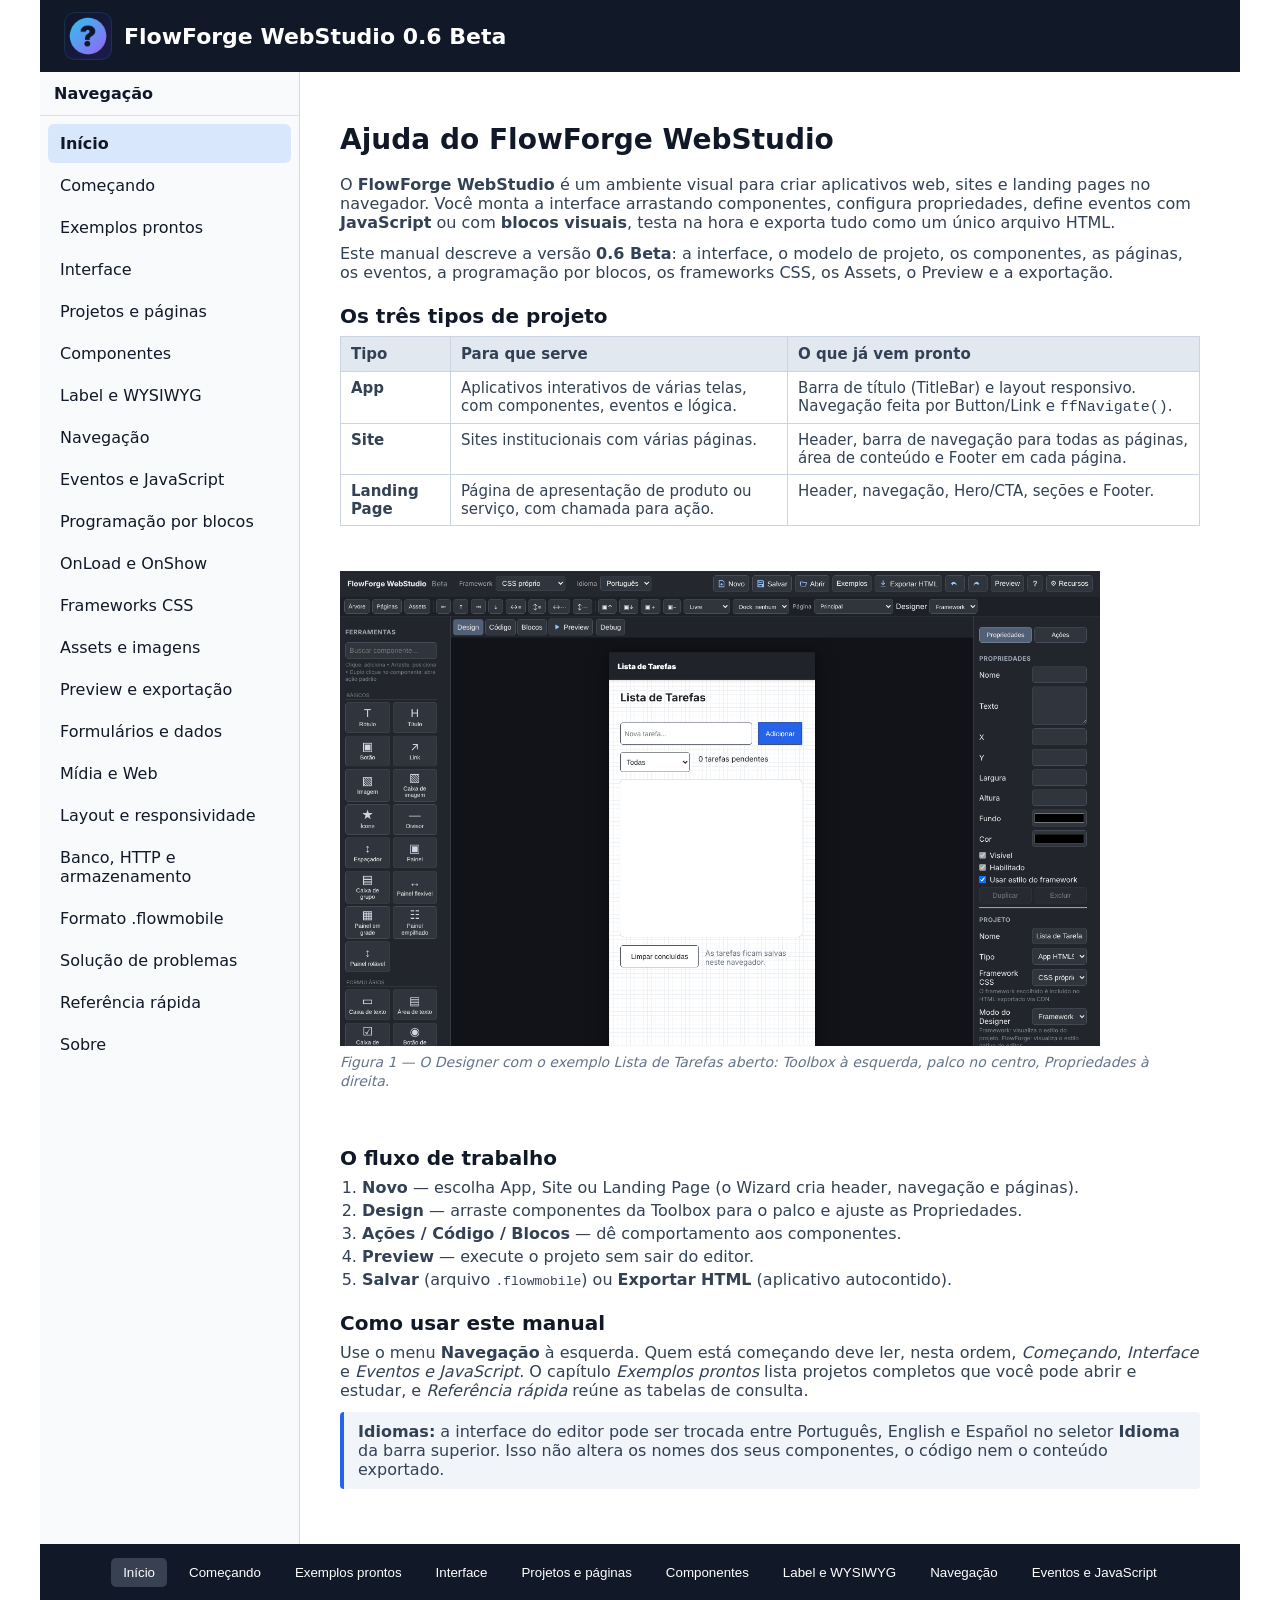
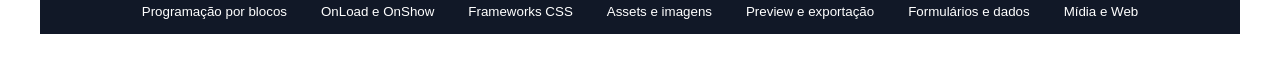
